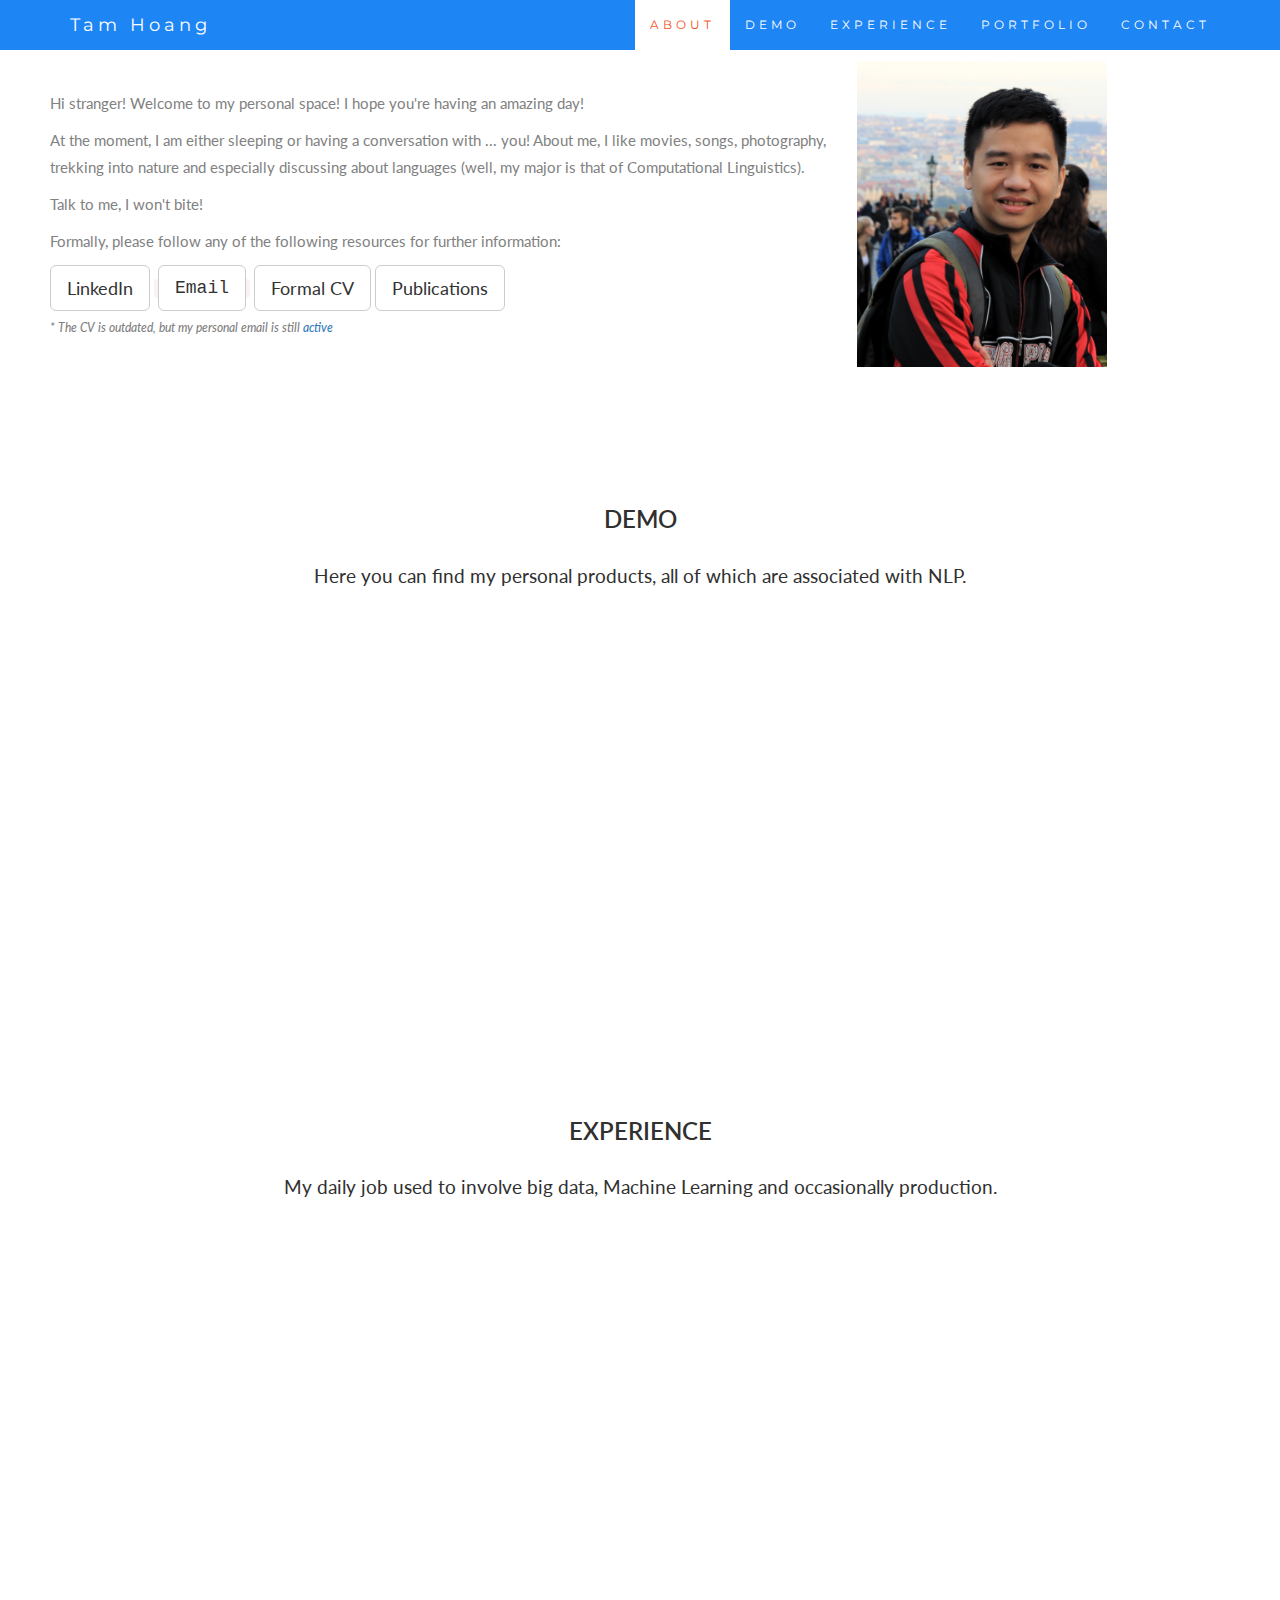
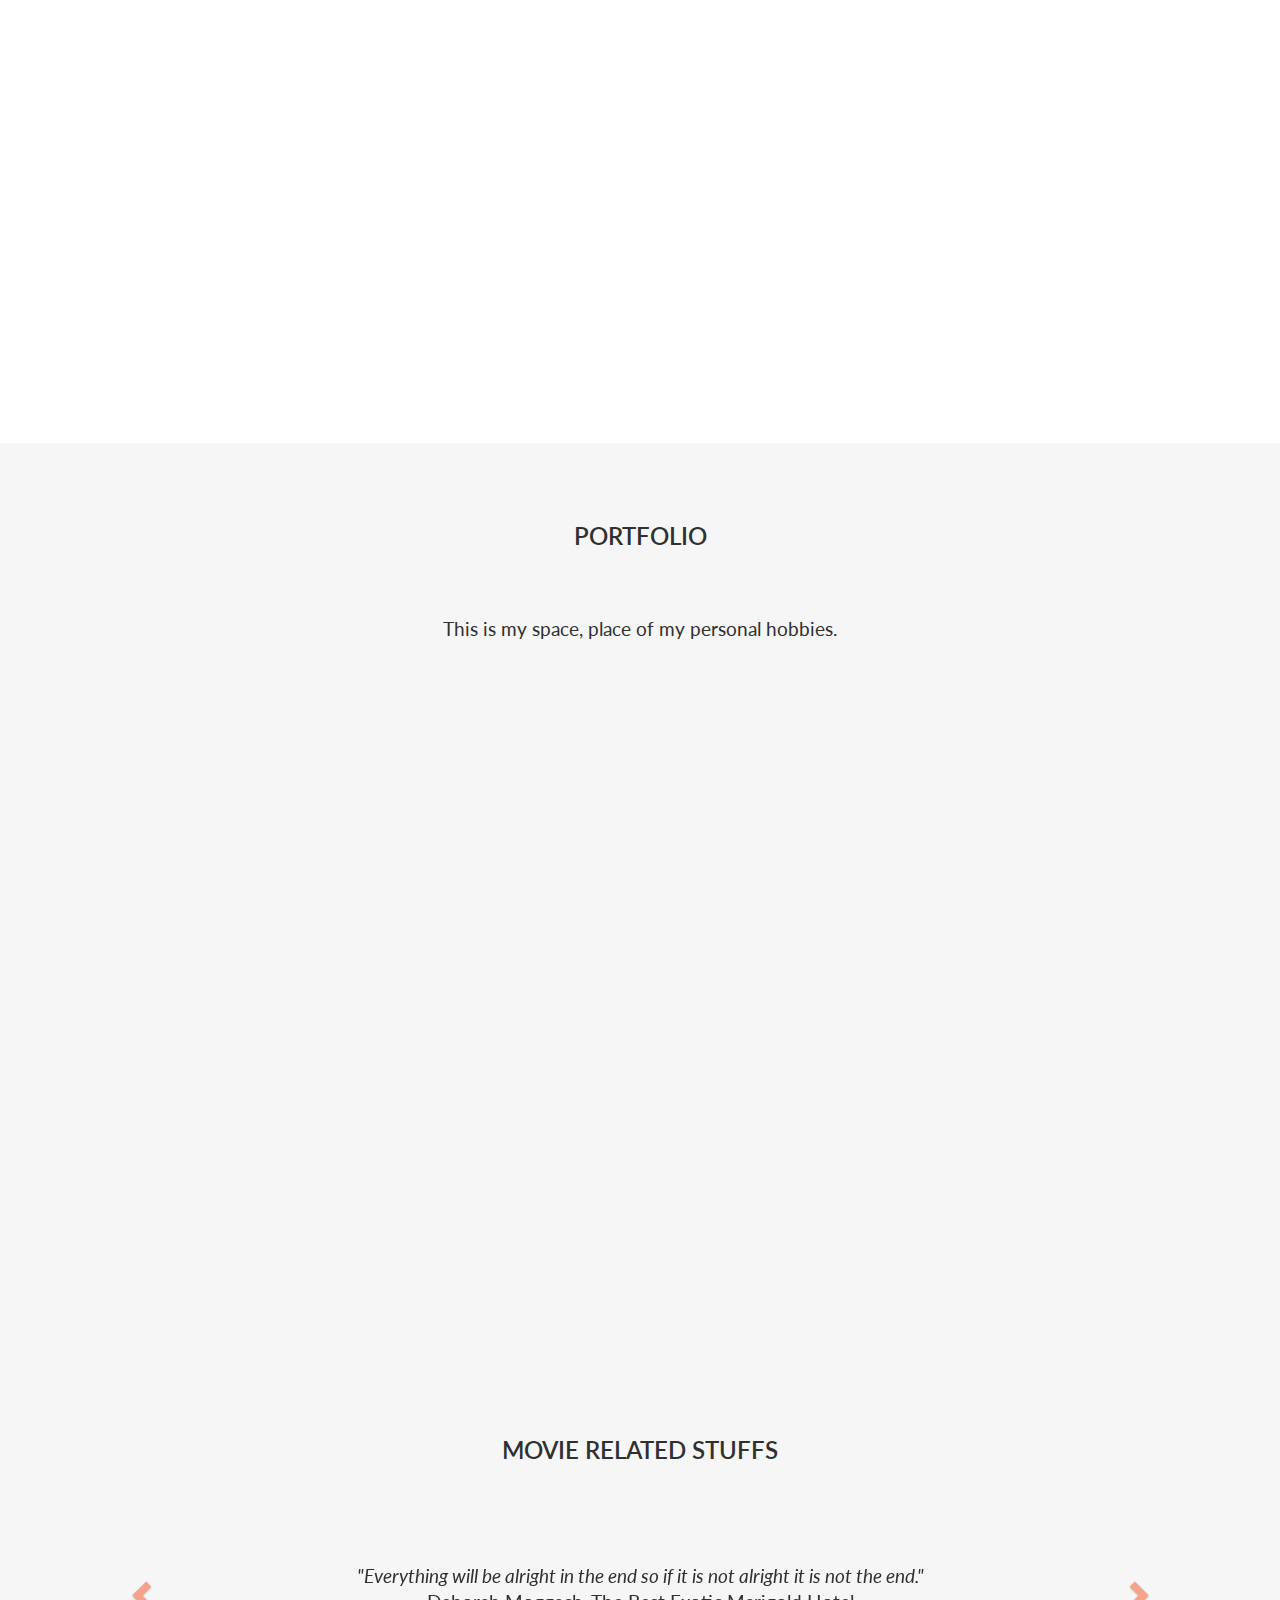
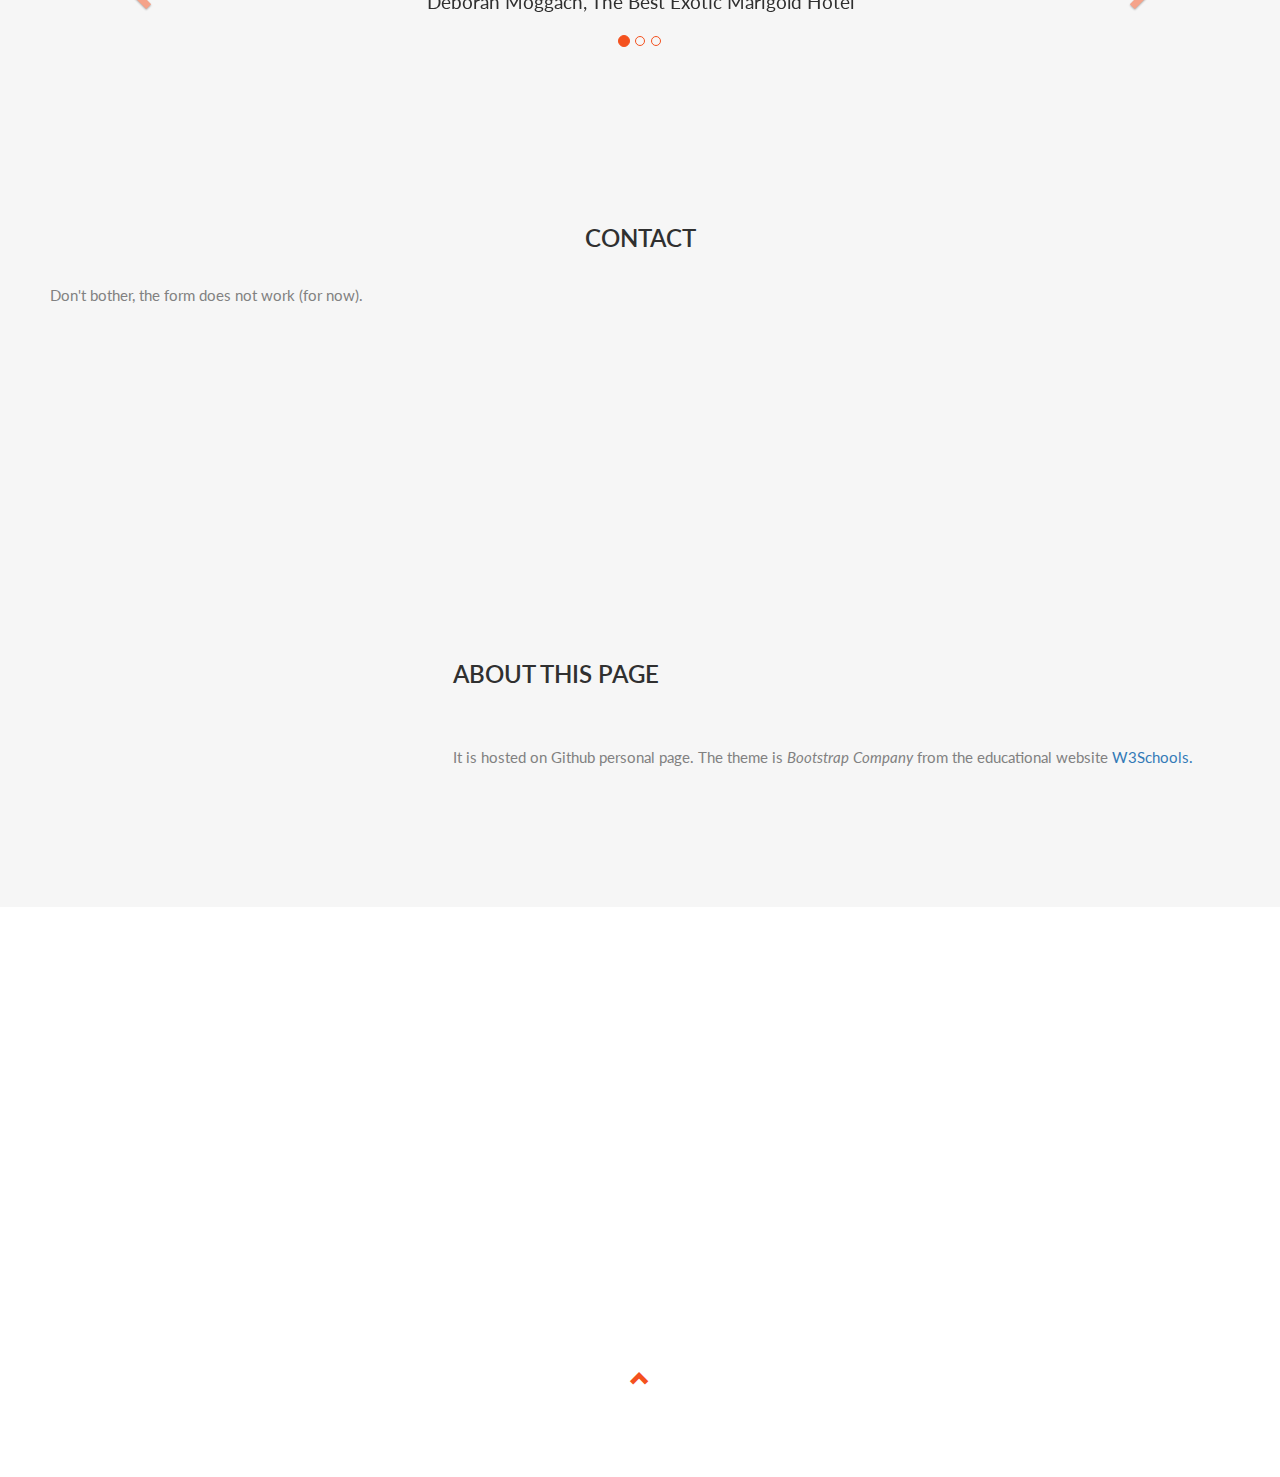
==== index.html @ 76035ab4 "modify images" ====
<!DOCTYPE html>
<html lang="en">

<head>

  <title>Personal Page of Tam Hoang</title>
  <meta charset="utf-8">
  <meta name="viewport" content="width=device-width, initial-scale=1">
  <link rel="stylesheet" href="https://maxcdn.bootstrapcdn.com/bootstrap/3.3.7/css/bootstrap.min.css">
  <link href="https://fonts.googleapis.com/css?family=Montserrat" rel="stylesheet" type="text/css">
  <link href="https://fonts.googleapis.com/css?family=Lato" rel="stylesheet" type="text/css">
  <script src="https://ajax.googleapis.com/ajax/libs/jquery/3.2.1/jquery.min.js"></script>
  <script src="https://maxcdn.bootstrapcdn.com/bootstrap/3.3.7/js/bootstrap.min.js"></script>
  <style>
    body {
      font: 400 15px Lato, sans-serif;
      line-height: 1.8;
      color: #818181;
    }

    h2 {
      font-size: 24px;
      text-transform: uppercase;
      color: #303030;
      font-weight: 600;
      margin-bottom: 30px;
    }

    h4 {
      font-size: 19px;
      line-height: 1.375em;
      color: #303030;
      font-weight: 400;
      margin-bottom: 30px;
    }

    .jumbotron {
      background-color: #1e85f4;
      color: #fff;
      padding: 100px 25px;
      font-family: Montserrat, sans-serif;
    }

    .container-fluid {
      padding: 60px 50px;
    }

    .container-fluid-hidden {
      display: none;
    }

    .bg-grey {
      background-color: #f6f6f6;
    }

    .logo-small {
      color: #f4511e;
      font-size: 50px;
    }

    .logo {
      color: #f4511e;
      font-size: 200px;
    }

    .thumbnail {
      padding: 0 0 15px 0;
      border: none;
      border-radius: 0;
    }

    .thumbnail img {
      width: 100%;
      height: 100%;
      margin-bottom: 10px;
    }

    .carousel-control.right,
    .carousel-control.left {
      background-image: none;
      color: #f4511e;
    }

    .carousel-indicators li {
      border-color: #f4511e;
    }

    .carousel-indicators li.active {
      background-color: #f4511e;
    }

    .item h4 {
      font-size: 19px;
      line-height: 1.375em;
      font-weight: 400;
      font-style: italic;
      margin: 70px 0;
    }

    .item span {
      font-style: normal;
    }

    .panel {
      border: 1px solid #f4511e;
      border-radius: 0 !important;
      transition: box-shadow 0.5s;
    }

    .panel:hover {
      box-shadow: 5px 0px 40px rgba(0, 0, 0, .2);
    }

    .panel-footer .btn:hover {
      border: 1px solid #f4511e;
      background-color: #fff !important;
      color: #f4511e;
    }

    .panel-heading {
      color: #fff !important;
      background-color: #f4511e !important;
      padding: 25px;
      border-bottom: 1px solid transparent;
      border-top-left-radius: 0px;
      border-top-right-radius: 0px;
      border-bottom-left-radius: 0px;
      border-bottom-right-radius: 0px;
    }

    .panel-footer {
      background-color: white !important;
    }

    .panel-footer h3 {
      font-size: 32px;
    }

    .panel-footer h4 {
      color: #aaa;
      font-size: 14px;
    }

    .panel-footer .btn {
      margin: 15px 0;
      background-color: #f4511e;
      color: #fff;
    }

    .navbar {
      margin-bottom: 0;
      background-color: #1e85f4;
      z-index: 9999;
      border: 0;
      font-size: 12px !important;
      line-height: 1.42857143 !important;
      letter-spacing: 4px;
      border-radius: 0;
      font-family: Montserrat, sans-serif;
    }

    .navbar li a,
    .navbar .navbar-brand {
      color: #fff !important;
    }

    .navbar-nav li a:hover,
    .navbar-nav li.active a {
      color: #f4511e !important;
      background-color: #fff !important;
    }

    .navbar-default .navbar-toggle {
      border-color: transparent;
      color: #fff !important;
    }

    footer .glyphicon {
      font-size: 20px;
      margin-bottom: 20px;
      color: #f4511e;
    }

    .slideanim {
      visibility: hidden;
    }

    .slide {
      animation-name: slide;
      -webkit-animation-name: slide;
      animation-duration: 1s;
      -webkit-animation-duration: 1s;
      visibility: visible;
    }

    @keyframes slide {
      0% {
        opacity: 0;
        transform: translateY(70%);
      }

      100% {
        opacity: 1;
        transform: translateY(0%);
      }
    }

    @-webkit-keyframes slide {
      0% {
        opacity: 0;
        -webkit-transform: translateY(70%);
      }

      100% {
        opacity: 1;
        -webkit-transform: translateY(0%);
      }
    }

    @media screen and (max-width: 768px) {
      .col-sm-4 {
        text-align: center;
        margin: 25px 0;
      }

      .btn-lg {
        width: 100%;
        margin-bottom: 35px;
      }
    }

    @media screen and (max-width: 480px) {
      .logo {
        font-size: 150px;
      }
    }
  </style>
</head>

<body id="myPage" data-spy="scroll" data-target=".navbar" data-offset="60">

  <nav class="navbar navbar-default navbar-fixed-top">
    <div class="container">
      <div class="navbar-header">
        <button type="button" class="navbar-toggle" data-toggle="collapse" data-target="#myNavbar">
          <span class="icon-bar"></span>
          <span class="icon-bar"></span>
          <span class="icon-bar"></span>
        </button>
        <a class="navbar-brand" href="#myPage">Tam Hoang</a>
      </div>
      <div class="collapse navbar-collapse" id="myNavbar">
        <ul class="nav navbar-nav navbar-right">
          <li><a href="#about">ABOUT</a></li>
          <li><a href="#services">DEMO</a></li>
          <li><a href="#experience">EXPERIENCE</a></li>
          <li><a href="#portfolio">PORTFOLIO</a></li>
          <!--li><a href="#pricing">PRICING</a></li-->
          <li><a href="#contact">CONTACT</a></li>
        </ul>
      </div>
    </div>
  </nav>

  <!-- Container (About Section) -->
  <div id="about" class="container-fluid">
    <div class="row">
      <div class="col-sm-8">
        <h2></h2>

        <p>Hi stranger! Welcome to my personal space!
          I hope you're having an amazing day!</p>

        <p>
          At the moment, I am either sleeping or having a conversation with ... you!
          About me, I like movies, songs, photography, trekking into nature and
          especially discussing about languages
          (well, my major is that of Computational Linguistics).
        </p>
        <p>
          Talk to me, I won't bite!
        </p>

        <p>Formally, please follow any of the following resources for further information:</p>
        <a class="btn btn-default btn-lg" href="https://www.linkedin.com/in/duc-tam-hoang-51431761/">LinkedIn</a>
        <CODE><A  class="btn btn-default btn-lg"  HREF="mailto:tamhd.nus@gmail.com">Email</A></CODE>
        <a class="btn btn-default btn-lg" href="tamhd_2.png">Formal CV</a>
        <A class="btn btn-default btn-lg" HREF="publications.html">Publications</A>
        <br>
        <h6><i>* The CV is outdated, but my personal email is still <a href="mailto:tamhd.nus@gmail.com">active</a></i>
        </h6>
      </div>
      <div class="col-sm-4">
        <span class="glyphicon logo"><img src="tamhd_2.png" alt="Avatar" style="width:250px"></span>
      </div>
    </div>
  </div>

  <!-- Container (Services Section) -->
  <div id="services" class="container-fluid text-center">
    <h2>DEMO</h2>
    <h4>Here you can find my personal products, all of which are associated with NLP.</h4>
    <div align="center">

    </div>
    <br>
    <div class="row slideanim">
      <div class="col-sm-4">
        <a href="#services">
          <span class="glyphicon glyphicon-refresh logo-small"></span>
          <h4>vi-accenter</h4>
        </a>
        <strong>Vietnamese Accent Restoration</strong>
        <div align="justify">
          I wrote this program a while ago. It was based on Hidden Markov Model (HMM).
          <p><del>My current server is shamefully weak, so the program is a bit slow :(</del>
          The live demo is no longer available due to me being lazy and not maintaining the server. </p>
        </div>
      </div>
      <div class="col-sm-4">
        <a href="https://github.com/tamhd/MultiMT">
          <span class="glyphicon glyphicon-triangle-right logo-small"></span>
          <h4>machine-translation-triangulation</h4>
        </a>
        <div align="justify">
          <p> When I was doing research in Machine Translation,
            it was difficult to build a decent model without sufficient parallel dataset,
            so I wrote a tool to triagulate via a third language. It was compatible with
            <a href="http://www.statmt.org/moses/">Moses</a>.
          </p>
          <p>Warning: The program has not been maintained for a while.</p>
        </div>
      </div>
      <div class="col-sm-4">
        <span class="glyphicon glyphicon-user logo-small"></span>
        <h4>conversational-agent</h4>
        <div align="justify">
          <p> When chatbot was hot (not sure if it still is), I built one.
            It was an RNN model mimicking the translation process.
            In the previous iteration of this page, there was a chatbot at the bottom right.
            However, due to me being lazy and not maintaining the server, it's no longer available.
</p>
        </div>
      </div>
    </div>
    <br>
  </div>

  <!-- Container (Services Section) -->
  <div id="experience" class="container-fluid text-center">
    <h2>EXPERIENCE</h2>
    <h4>My daily job used to involve big data, Machine Learning and occasionally production.
      </h4>

    <div class="row slideanim">
      <div class="col-sm-4">
        <a href="http://104.198.245.238:9494">
          <span class="glyphicon logo-small">MT</span>
          <h4>Machine Translation</h4>
        </a>

        <div align="justify">
          The task when non-MT people constantly
          tell me: "Why bother doing it, useless,
          you would never beat Google Translate".
          <br><br>
          I was heavily involved in Statistical MT for around 2 years,
          primarily phrase-based approaches. Now the field is all about Neural MT (exited!).
          <br><br>
        </div>
      </div>
      <div class="col-sm-4">
        <a href="https://github.com/tamhd/MultiMT">
          <span class="glyphicon logo-small">GEC</span>
          <h4>Grammatical Error Correction</h4>
        </a>
        <div align="justify">
          <p> Research
            into the possibility of automatically correct written
            English. Mainly, it was formulated as 'translating
            erroneous input into proper English' (thanks to MT).

            <br><br>
            Competing with state-of-the-art solution and tier-1 NLP
            groups worldwide was honestly thrilling.
            <br><br>
          </p>
        </div>
      </div>
      <div class="col-sm-4">
        <span class="glyphicon glyphicon-lock logo-small"></span>
        <h4>Fraud Detection</h4>
        <div align="justify">
          Fraudulent activities are critical problems of every internet company, ranging from bank to e-commerce.
          Each has their own definition. I was lucky to be involed in not only machine
          learning modeling, system production but also operational
          activities.
          <br><br>
          Fun fact: unlike the other projects, it is not NLP!
          <br><br>
          </p>
        </div>
      </div>
      <br>
      <div class="col-sm-4">
        <span class="glyphicon glyphicon-thumbs-up logo-small"></span>
        <h4>Sentiment Analysis</h4>
        <div align="justify">
          <br>
          Sentiment Analysis, or Opinion mining, trying to guess whether
          the text has positive or negative connotation.
          My project targeted the problem of document-level sentiment analysis with IMDB movie reviews.
          <br><br>
          It is in fact a very important tasks nowadays
          regarding news, feedback, reviews, etc.
          </p>
        </div>
      </div>

      <div class="col-sm-4">
        <span class="glyphicon logo-small">IR</span>
        <h4>Information Retrieval</h4>
        <div align="justify">
          <br>
          It is about giving users the most relevant documents.
          Not only is IR an important field on its own, but it
          also helps other task.
          <br><br>
          I came across IR not one, not two, but three times. Each
          with a different solution: string edit distance,
          vector space model and Lucene/Solr library.
          </p>
        </div>
      </div>

      <div class="col-sm-4">
        <span class="glyphicon logo-small">QA</span>
        <h4>Question Answering</h4>
        <div align="justify">
          <br>
          QA tries to answer the question
          in customer's mind.
          As part of NLU, it is one of the most difficult topics in NLP.

          <br><br>
          From 2010 to 2012, we relied on rule-based (hand-crafted GATE regex macro) and knowledge-based (Ontology).

          </p>
        </div>
      </div>

    </div>
    <br>

    <br>
  </div>

  <!-- Container (Portfolio Section) -->
  <div id="portfolio" class="container-fluid text-center bg-grey">
    <h2>Portfolio</h2><br>
    <h4>This is my space, place of my personal hobbies.</h4>
    <div class="row text-center slideanim">
      <div class="col-sm-4">
        <div class="thumbnail">
          <img src="pictures/newyork.jpg" alt="New York" width="400" height="300">
          <p><strong>New York</strong></p>
          <p>Overrated, but unique culture</p>
        </div>
      </div>
      <div class="col-sm-4">
        <div class="thumbnail">
          <img src="pictures/singapore.jpg" alt="Singapore" width="400" height="300">
          <p><strong>Singapore</strong></p>
          <p>The island has more to offer than it looks</p>
        </div>
      </div>

      <div class="col-sm-4">
        <div class="thumbnail">
          <img src="pictures/bangkok.jpg" alt="BangKok" width="400" height="300">
          <p><strong>Bangkok</strong></p>
          <p>The city is bit dirty, but it offers amazing food</p>
        </div>
      </div>
      <div class="col-sm-4">
        <div class="thumbnail">
          <img src="pictures/prague.jpg" alt="Prague" width="400" height="300">
          <p><strong>Prague</strong></p>
          <p>An amazing city</p>
        </div>
      </div>
      <div class="col-sm-4">
        <div class="thumbnail">
          <a href="#">
            <img src="pictures/hochiminh.jpg" alt="HCM" width="400" height="300">
          </a>
          <p><strong>Ho Chi Minh City</strong></p>
          <p>Ho Chi Minh City to Hanoi is like Shanghai to Beijing</p>
        </div>
      </div>
      <div class="col-sm-4">
        <div class="thumbnail">
          <a href="#">
            <img src="pictures/london.jpg" alt="HCM" width="400" height="300">
          </a>
          <p><strong>London</strong></p>
          <p>It is truly a historical and multicutural city</p>
        </div>
      </div>
    </div><br>

    <h2>Movie related stuffs</h2>
    <div id="myCarousel" class="carousel slide text-center" data-ride="carousel">
      <!-- Indicators -->
      <ol class="carousel-indicators">
        <li data-target="#myCarousel" data-slide-to="0" class="active"></li>
        <li data-target="#myCarousel" data-slide-to="1"></li>
        <li data-target="#myCarousel" data-slide-to="2"></li>
      </ol>

      <!-- Wrapper for slides -->
      <div class="carousel-inner" role="listbox">
        <div class="item active">
          <h4>"Everything will be alright in the end so if it is not alright it is not the end."<br><span>Deborah
              Moggach, The Best Exotic Marigold Hotel</span></h4>
        </div>
        <div class="item">
          <h4>"A beautiful movie, but predictable, full of romantic cliche ... oh, hey, Rickon Stark"<br>
            <span>Love, Rosie</span></h4>
        </div>
        <div class="item">
          <h4>"Thrilling, a literal adaptation of 'Go f**k yourself'"<br><span>Predestination</span></h4>
        </div>
      </div>

      <!-- Left and right controls -->
      <a class="left carousel-control" href="#myCarousel" role="button" data-slide="prev">
        <span class="glyphicon glyphicon-chevron-left" aria-hidden="true"></span>
        <span class="sr-only">Previous</span>
      </a>
      <a class="right carousel-control" href="#myCarousel" role="button" data-slide="next">
        <span class="glyphicon glyphicon-chevron-right" aria-hidden="true"></span>
        <span class="sr-only">Next</span>
      </a>
    </div>
  </div>

  <!-- Container (Pricing Section) -->
  <div id="pricing" class="container-fluid-hidden">
    <div class="text-center">
      <h2>Pricing</h2>
      <h4>Choose a payment plan that works for you. Just click, nothing will happen to you!</h4>
    </div>
    <div class="row slideanim">
      <div class="col-sm-4 col-xs-12">
        <div class="panel panel-default text-center">
          <div class="panel-heading">
            <h1>Basic</h1>
          </div>
          <div class="panel-body">
            <p><strong>20</strong> Lorem</p>
            <p><strong>15</strong> Ipsum</p>
            <p><strong>5</strong> Dolor</p>
            <p><strong>2</strong> Sit</p>
            <p><strong>Endless</strong> Amet</p>
          </div>
          <div class="panel-footer">
            <h3>$19</h3>
            <h4>per month</h4>
            <button class="btn btn-lg">Sign Up</button>
          </div>
        </div>
      </div>
      <div class="col-sm-4 col-xs-12">
        <div class="panel panel-default text-center">
          <div class="panel-heading">
            <h1>Pro</h1>
          </div>
          <div class="panel-body">
            <p><strong>50</strong> Lorem</p>
            <p><strong>25</strong> Ipsum</p>
            <p><strong>10</strong> Dolor</p>
            <p><strong>5</strong> Sit</p>
            <p><strong>Endless</strong> Amet</p>
          </div>
          <div class="panel-footer">
            <h3>$29</h3>
            <h4>per month</h4>
            <button class="btn btn-lg">Sign Up</button>
          </div>
        </div>
      </div>
      <div class="col-sm-4 col-xs-12">
        <div class="panel panel-default text-center">
          <div class="panel-heading">
            <h1>Premium</h1>
          </div>
          <div class="panel-body">
            <p><strong>100</strong> Lorem</p>
            <p><strong>50</strong> Ipsum</p>
            <p><strong>25</strong> Dolor</p>
            <p><strong>10</strong> Sit</p>
            <p><strong>Endless</strong> Amet</p>
          </div>
          <div class="panel-footer">
            <h3>$49</h3>
            <h4>per month</h4>
            <button class="btn btn-lg">Sign Up</button>
          </div>
        </div>
      </div>
    </div>
  </div>

  <!-- Container (Contact Section) -->
  <div id="contact" class="container-fluid bg-grey">
    <h2 class="text-center">CONTACT</h2>
    <div class="row">
      <div class="col-sm-5">
        <p>Don't bother, the form does not work (for now).</p>
      </div>
      <div class="col-sm-7 slideanim">
        <div class="row">
          <div class="col-sm-6 form-group">
            <input class="form-control" id="name" name="name" placeholder="Name" type="text" required>
          </div>
          <div class="col-sm-6 form-group">
            <input class="form-control" id="email" name="email" placeholder="Email" type="email" required>
          </div>
        </div>
        <textarea class="form-control" id="comments" name="comments" placeholder="Comment" rows="5"></textarea><br>
        <div class="row">
          <div class="col-sm-12 form-group">
            <button class="btn btn-default pull-right" type="submit">Send</button>
          </div>
        </div>
      </div>
    </div>
  </div>
  <div class="container-fluid bg-grey">
    <div class="row">
      <div class="col-sm-4">
        <span class="glyphicon glyphicon-globe logo slideanim"></span>
      </div>
      <div class="col-sm-8">
        <h2>About this page</h2><br>

        <p>It is hosted on Github personal page. The theme is <i>Bootstrap Company </i>  from the educational website <a href="www.w3schools.com"> W3Schools. </a>
        </p>
      </div>
    </div>
  </div>

  <!-- Add Google Maps -->
  <div id="googleMap" style="height:400px;width:100%;"></div>
  <footer class="container-fluid text-center">
    <a href="#myPage" title="To Top">
      <span class="glyphicon glyphicon-chevron-up"></span>
    </a>
    <p></p>
  </footer>

  <script>
    $(document).ready(function () {
      // Add smooth scrolling to all links in navbar + footer link
      $(".navbar a, footer a[href='#myPage']").on('click', function (event) {
        // Make sure this.hash has a value before overriding default behavior
        if (this.hash !== "") {
          // Prevent default anchor click behavior
          event.preventDefault();

          // Store hash
          var hash = this.hash;

          // Using jQuery's animate() method to add smooth page scroll
          // The optional number (900) specifies the number of milliseconds it takes to scroll to the specified area
          $('html, body').animate({
            scrollTop: $(hash).offset().top
          }, 900, function () {

            // Add hash (#) to URL when done scrolling (default click behavior)
            window.location.hash = hash;
          });
        } // End if
      });

      $(window).scroll(function () {
        $(".slideanim").each(function () {
          var pos = $(this).offset().top;

          var winTop = $(window).scrollTop();
          if (pos < winTop + 600) {
            $(this).addClass("slide");
          }
        });
      });
    })
  </script>

</body>

</html>
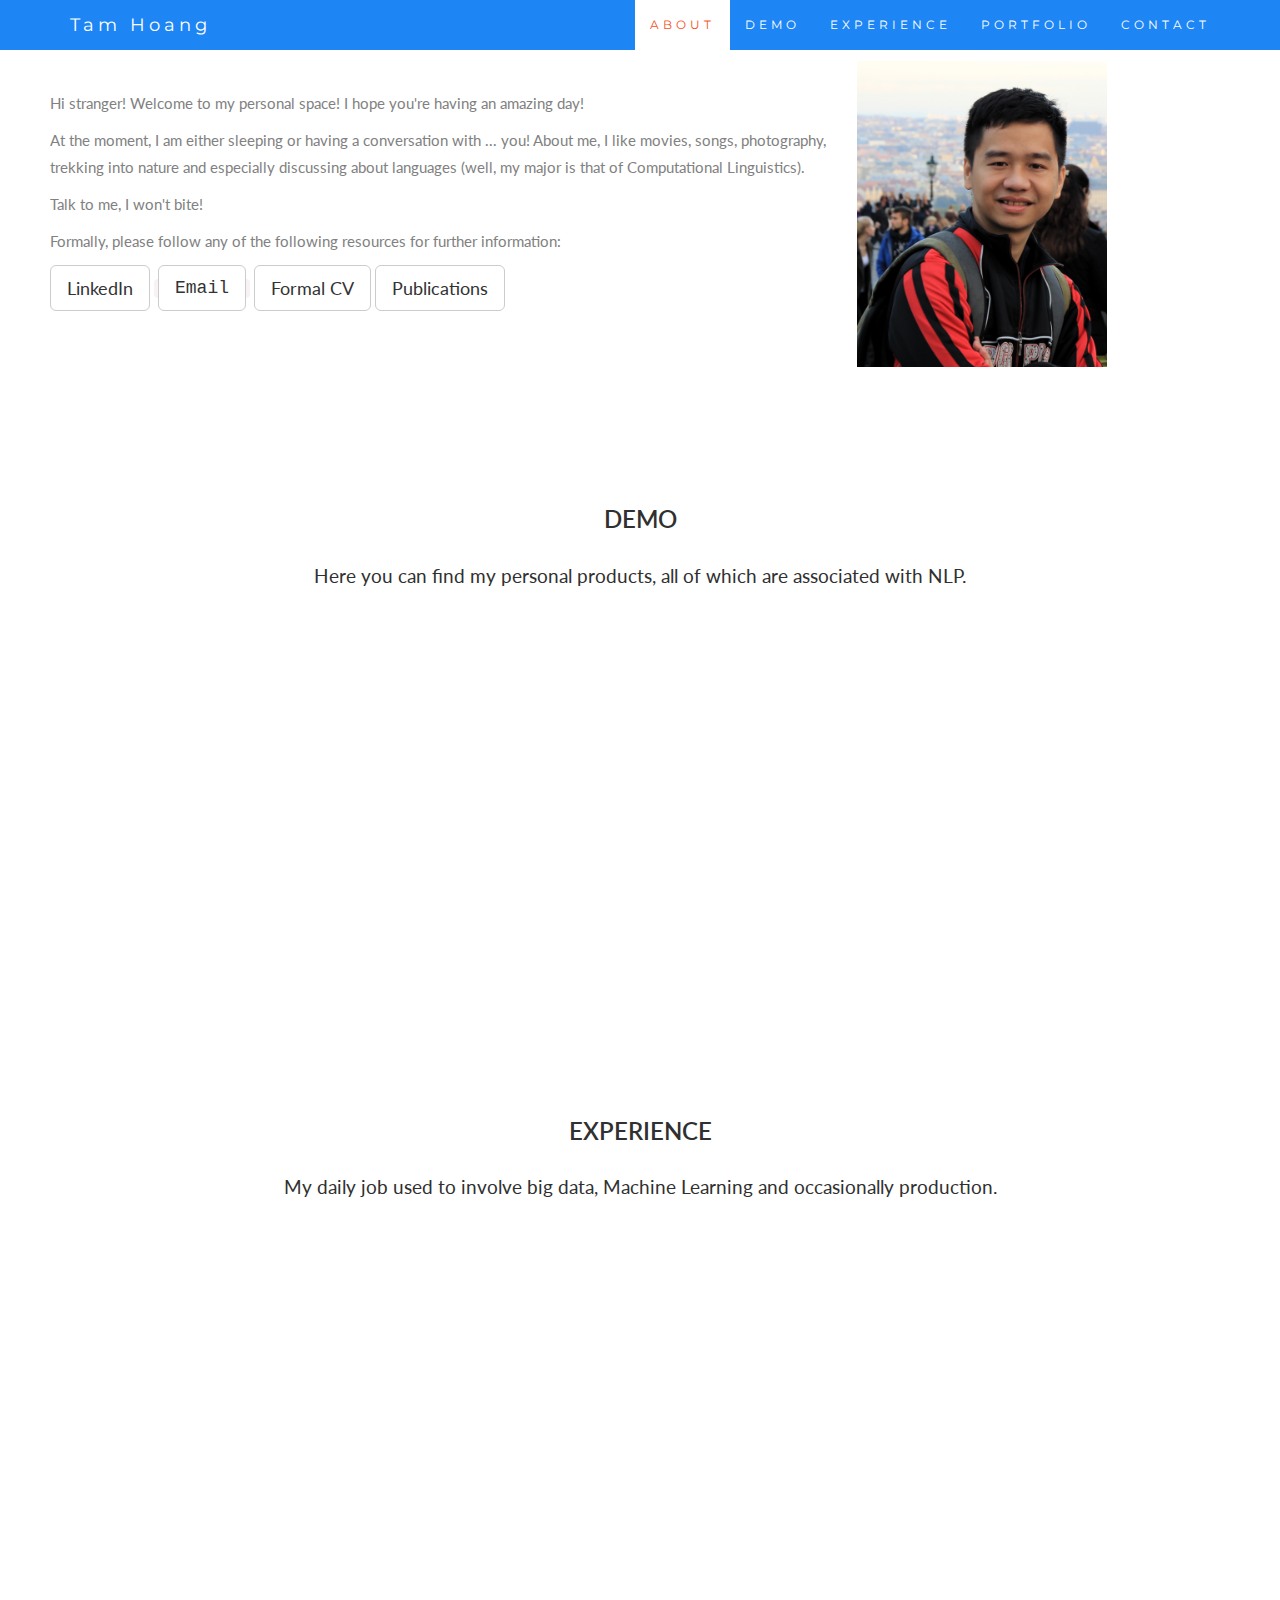
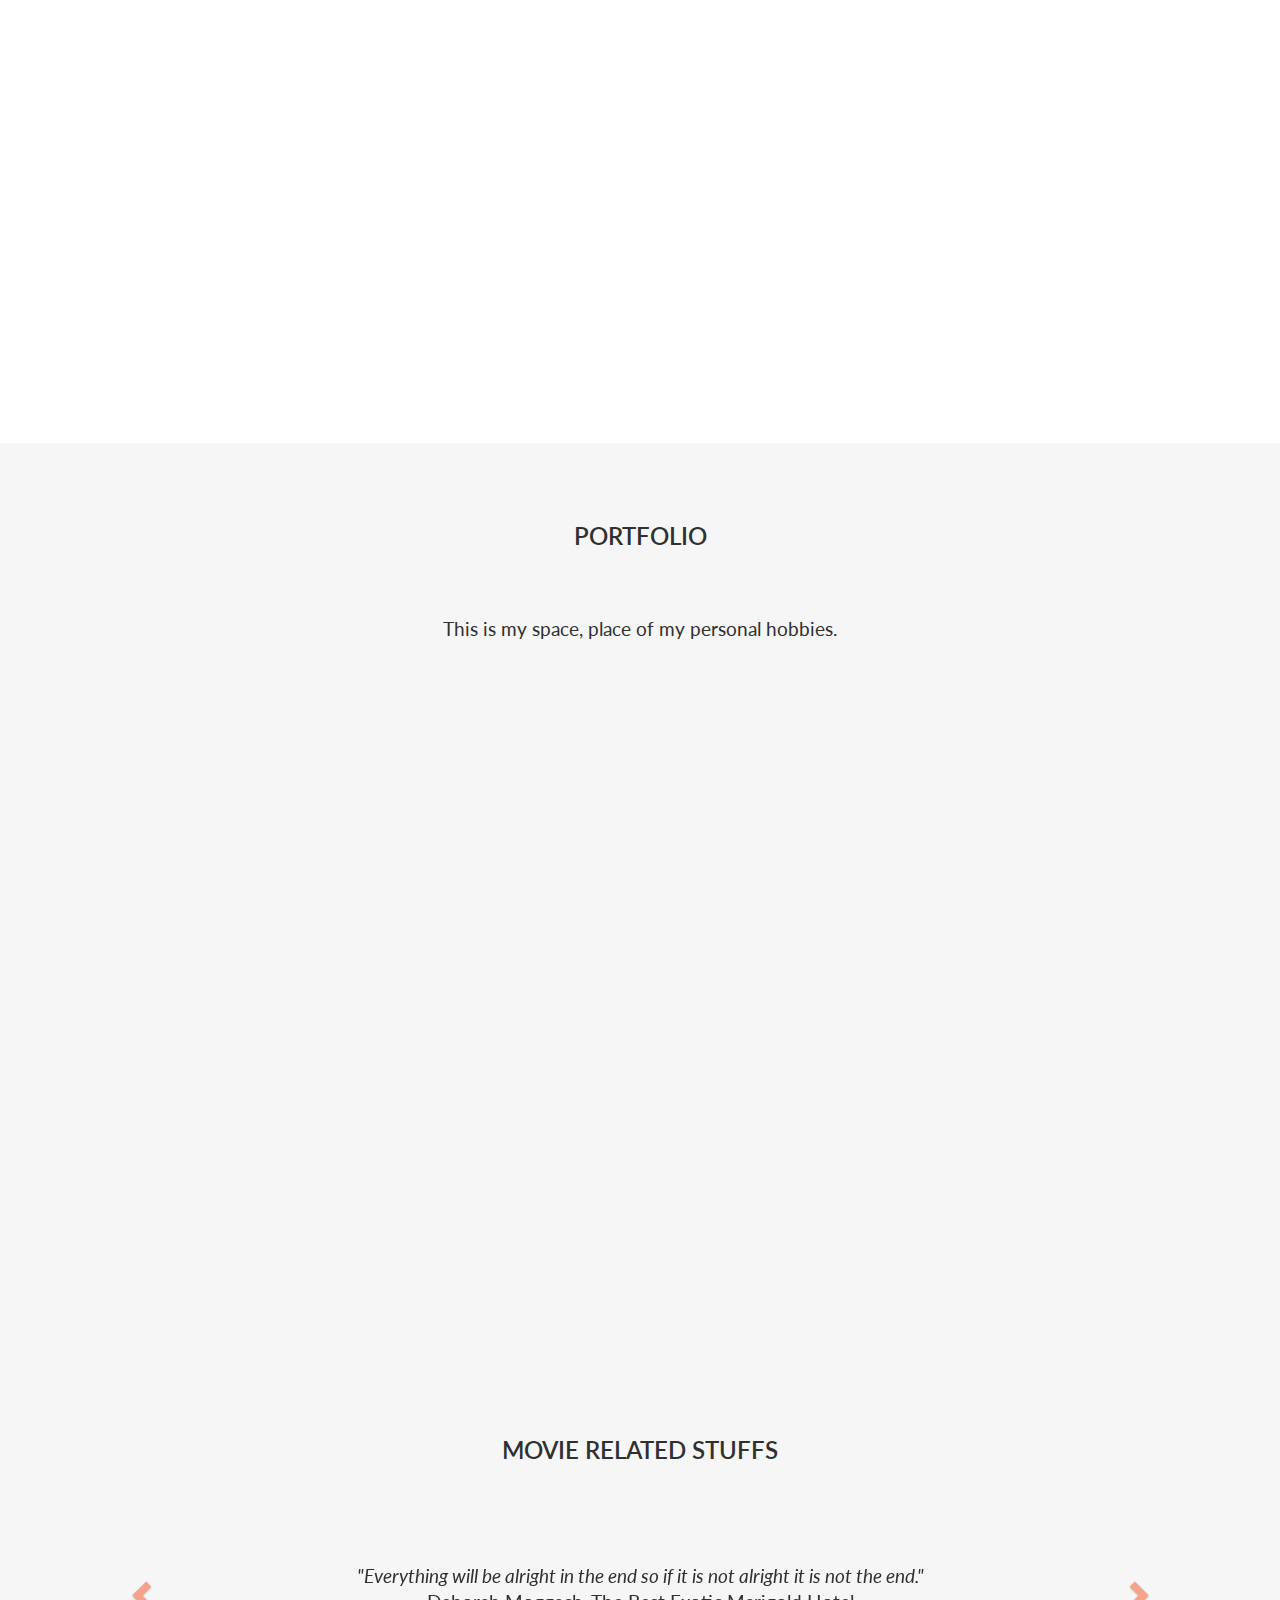
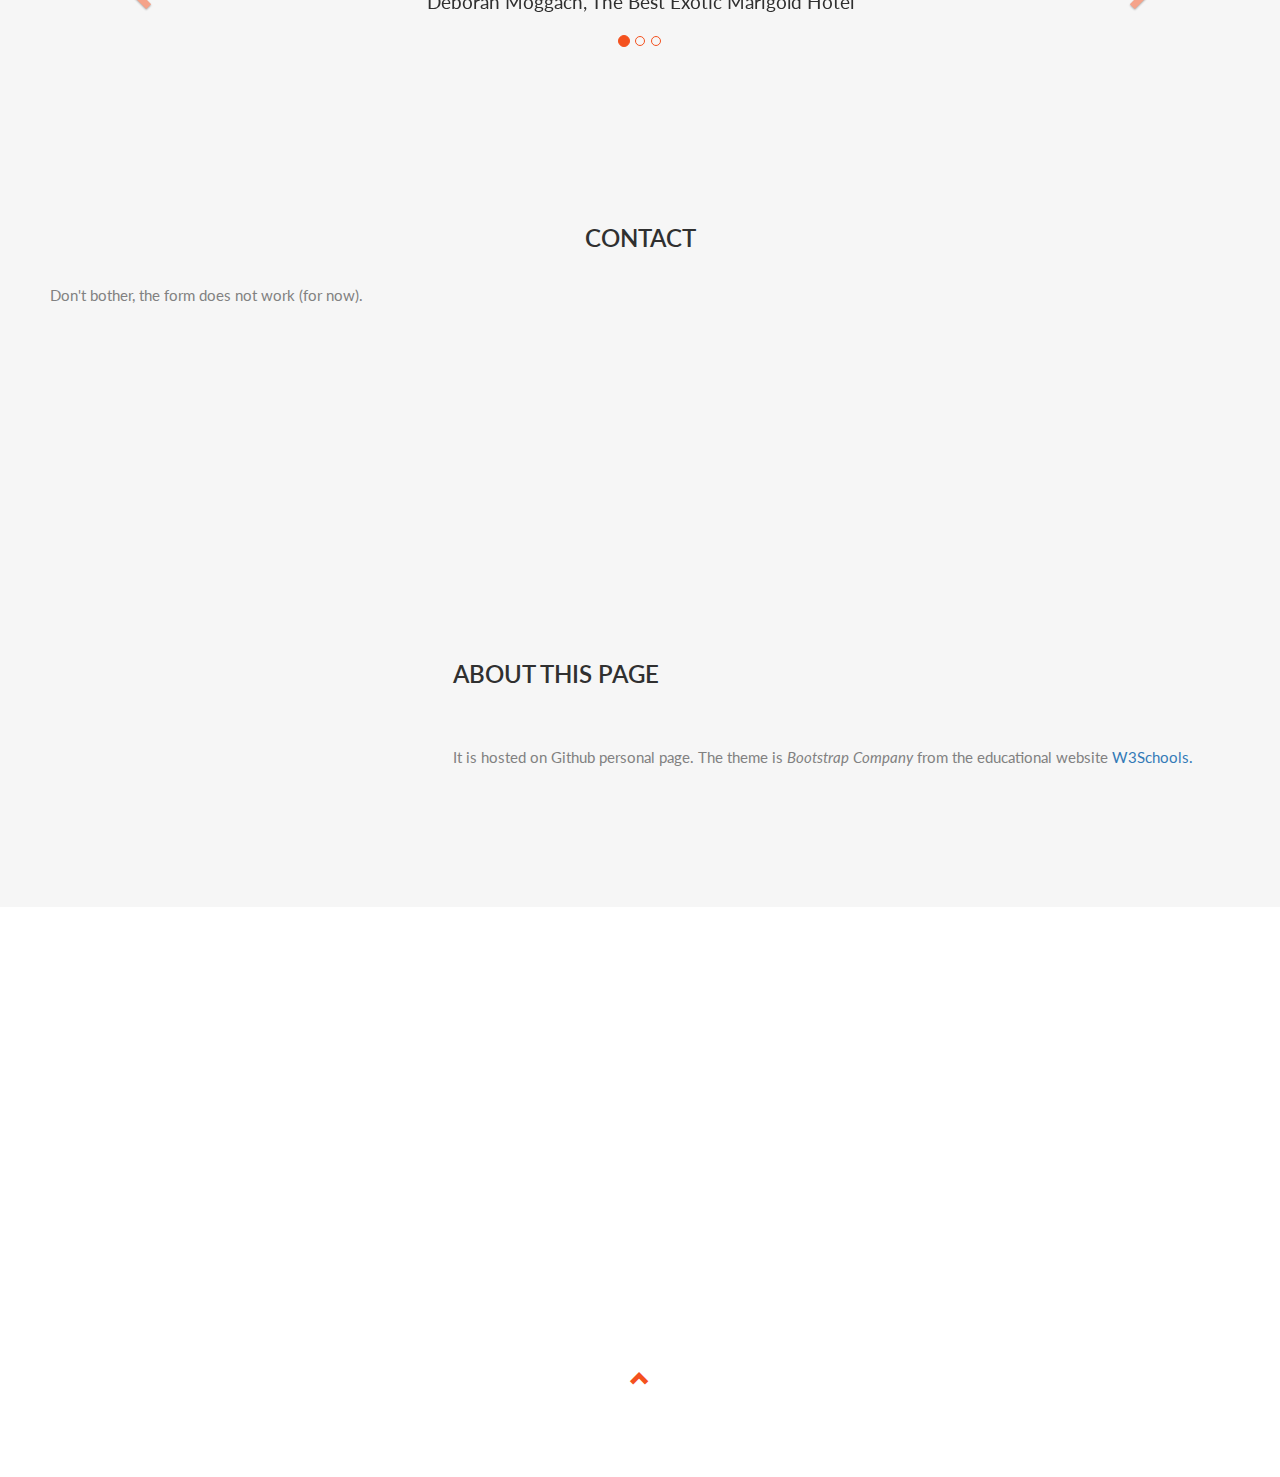
==== commit a1da6c0a: "update java script message" ====
--- a/index.html
+++ b/index.html
@@ -284,10 +284,10 @@
         <p>Formally, please follow any of the following resources for further information:</p>
         <a class="btn btn-default btn-lg" href="https://www.linkedin.com/in/duc-tam-hoang-51431761/">LinkedIn</a>
         <CODE><A  class="btn btn-default btn-lg"  HREF="mailto:tamhd.nus@gmail.com">Email</A></CODE>
-        <a class="btn btn-default btn-lg" href="tamhd_2.png">Formal CV</a>
+        <a class="btn btn-default btn-lg" href="tamhd_2.png" onclick="cvFunction()">Formal CV</a>
         <A class="btn btn-default btn-lg" HREF="publications.html">Publications</A>
         <br>
-        <h6><i>* The CV is outdated, but my personal email is still <a href="mailto:tamhd.nus@gmail.com">active</a></i>
+        <!-- <h6><i>* The CV is outdated, but my personal email is still <a href="mailto:tamhd.nus@gmail.com">active</a></i> -->
         </h6>
       </div>
       <div class="col-sm-4">
@@ -336,7 +336,7 @@
         <h4>conversational-agent</h4>
         <div align="justify">
           <p> When chatbot was hot (not sure if it still is), I built one.
-            It was an RNN model mimicking the translation process.
+            It was a system based on an RNN model mimicking the translation process.
             In the previous iteration of this page, there was a chatbot at the bottom right.
             However, due to me being lazy and not maintaining the server, it's no longer available.
 </p>
@@ -486,7 +486,7 @@
         <div class="thumbnail">
           <img src="pictures/prague.jpg" alt="Prague" width="400" height="300">
           <p><strong>Prague</strong></p>
-          <p>An amazing city</p>
+          <p>A truly breathtakingly beautiful city</p>
         </div>
       </div>
       <div class="col-sm-4">
@@ -495,7 +495,7 @@
             <img src="pictures/hochiminh.jpg" alt="HCM" width="400" height="300">
           </a>
           <p><strong>Ho Chi Minh City</strong></p>
-          <p>Ho Chi Minh City to Hanoi is like Shanghai to Beijing</p>
+          <p>It to Hanoi is like Shanghai to Beijing</p>
         </div>
       </div>
       <div class="col-sm-4">
@@ -696,7 +696,11 @@
       });
     })
   </script>
-
+  <script>
+    function cvFunction() {
+      alert("The CV is outdated, checkout my email instead!");
+    }
+  </script>
 </body>
 
 </html>
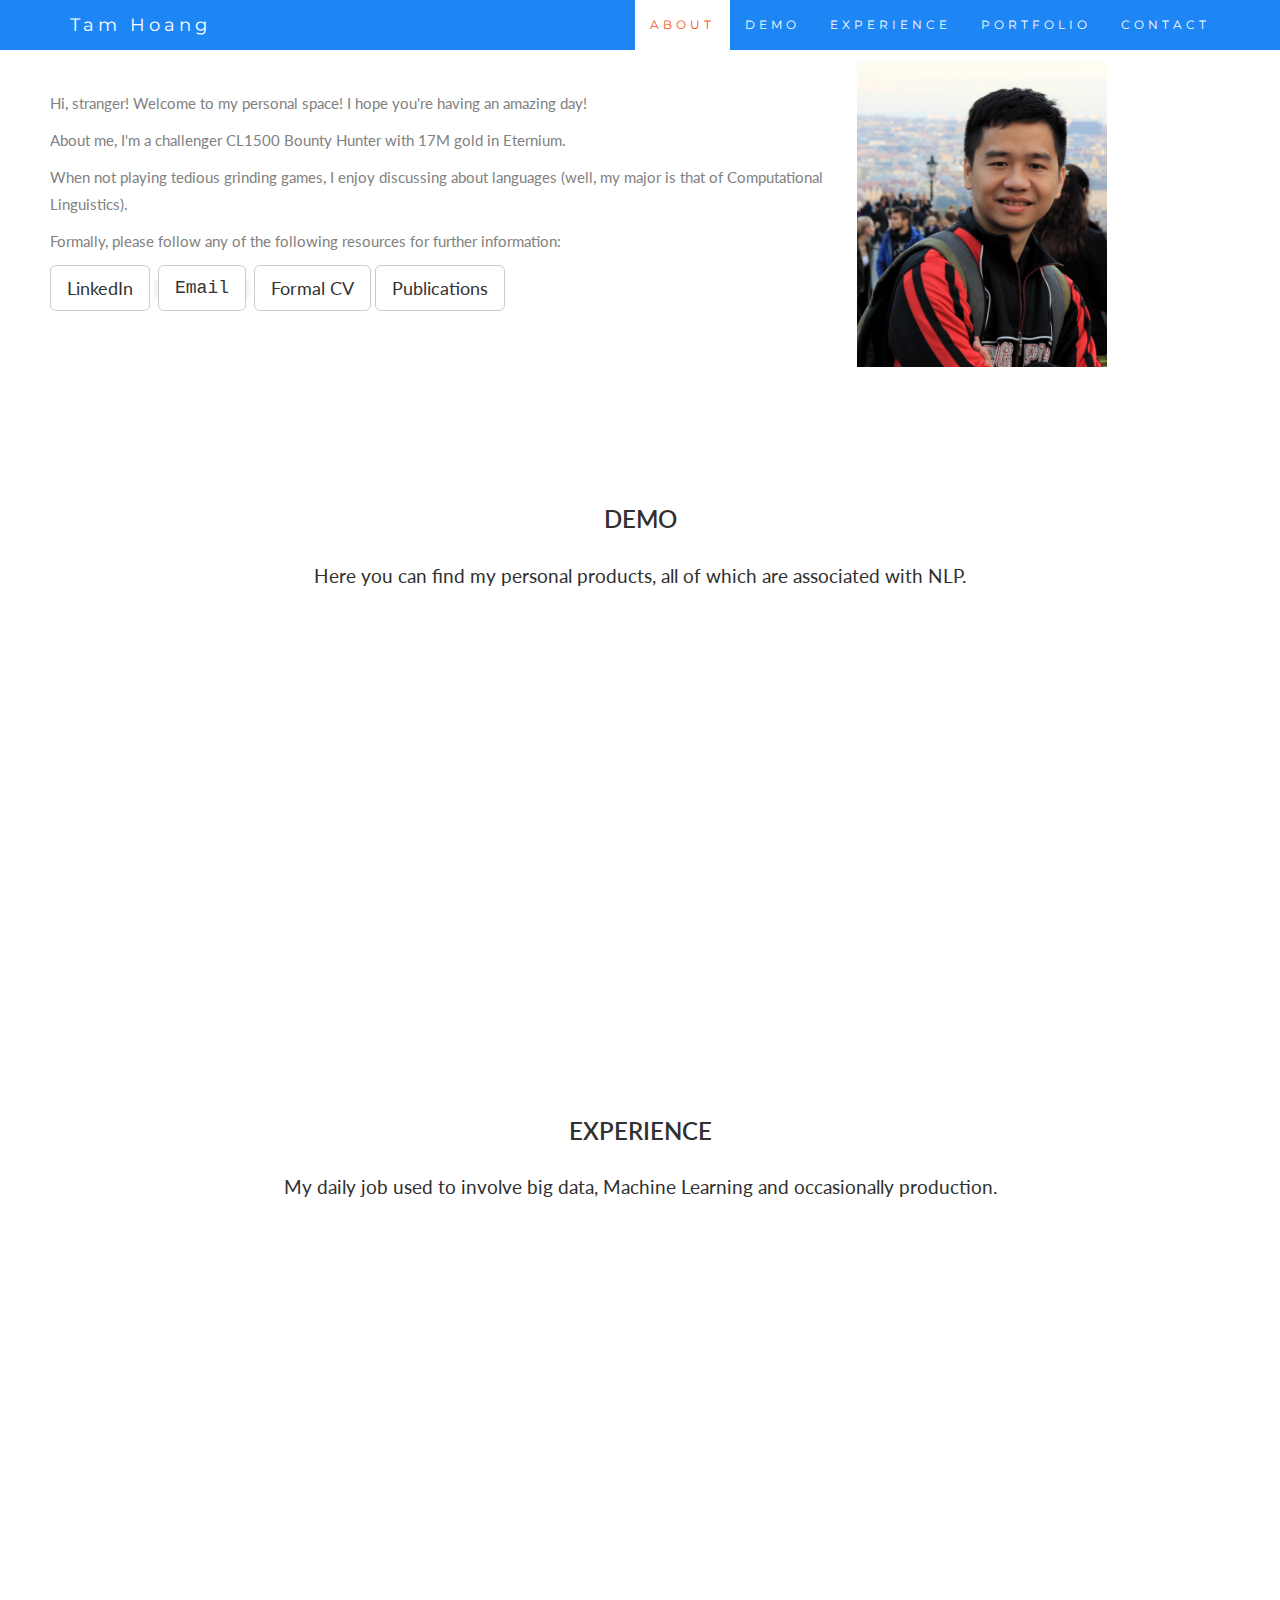
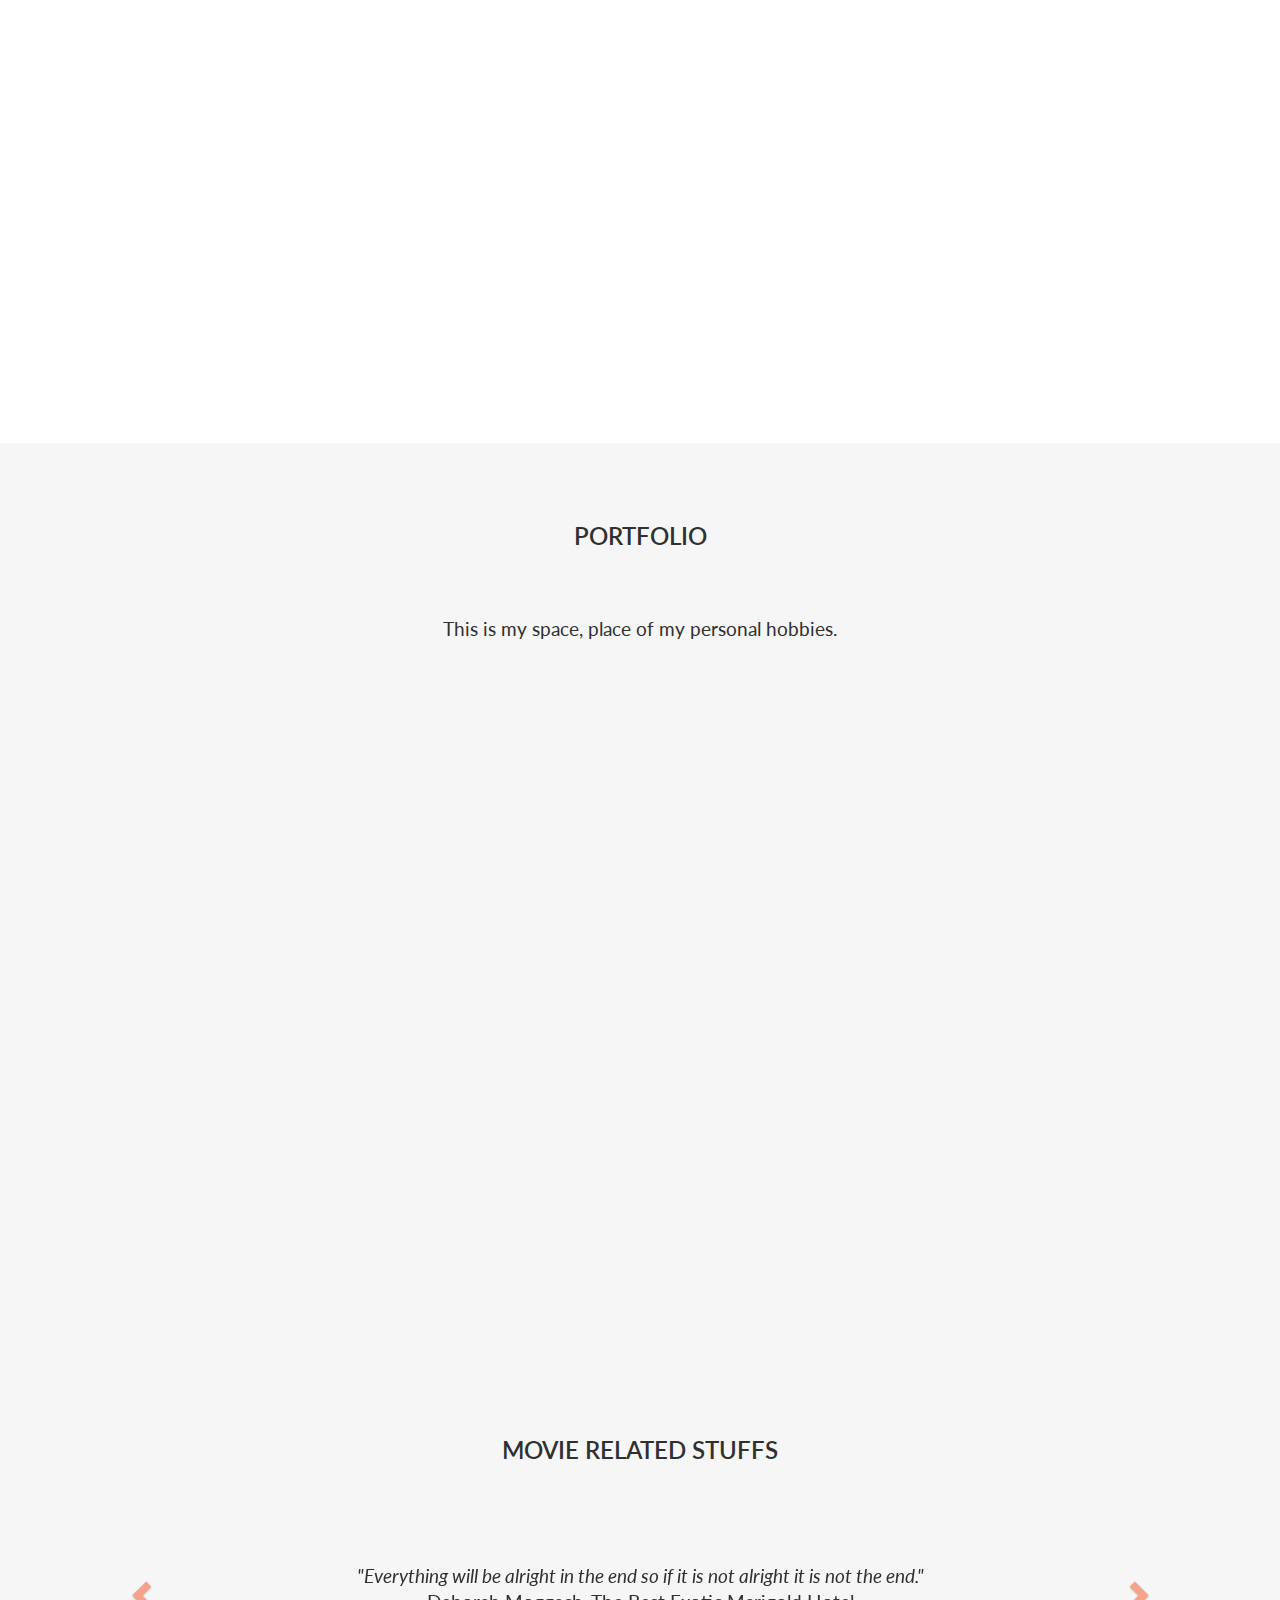
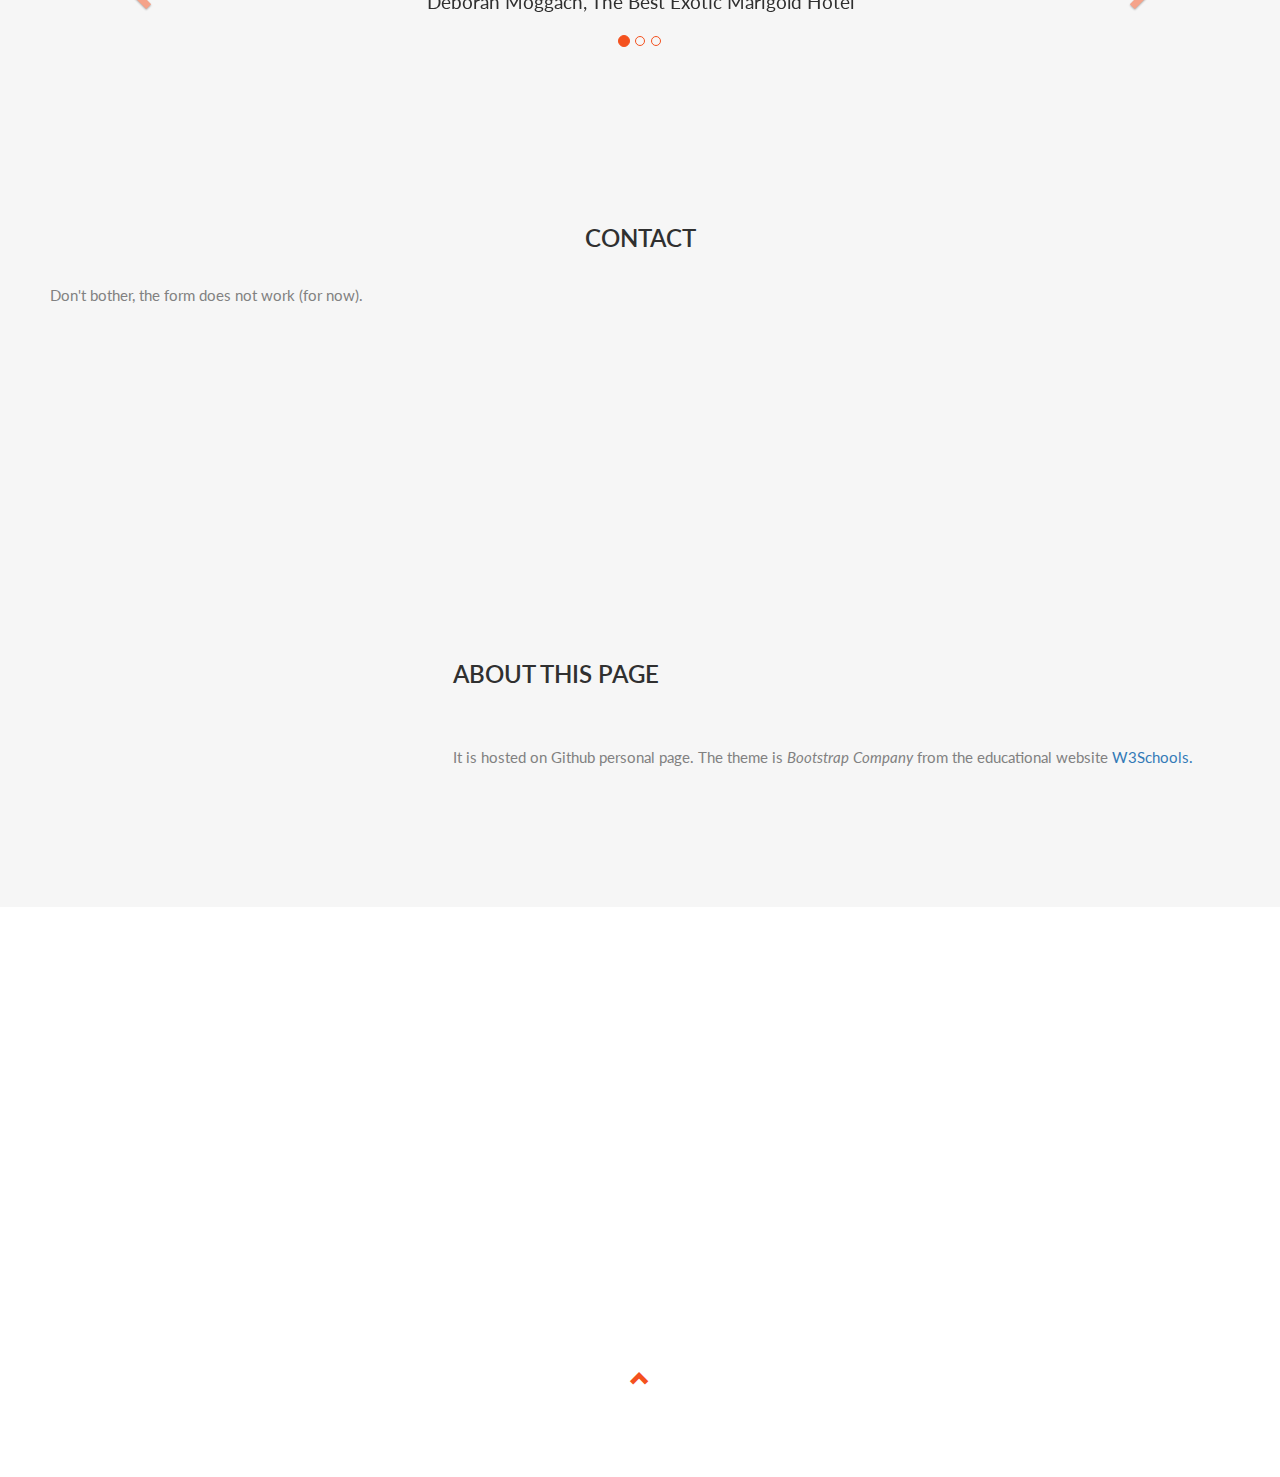
==== commit 54e39929: "fix about section" ====
--- a/index.html
+++ b/index.html
@@ -268,21 +268,18 @@
       <div class="col-sm-8">
         <h2></h2>
 
-        <p>Hi stranger! Welcome to my personal space!
+        <p>Hi, stranger! Welcome to my personal space!
           I hope you're having an amazing day!</p>
 
         <p>
-          At the moment, I am either sleeping or having a conversation with ... you!
-          About me, I like movies, songs, photography, trekking into nature and
-          especially discussing about languages
-          (well, my major is that of Computational Linguistics).
+          About me, I'm a challenger CL1500 Bounty Hunter with 17M gold in Eternium. 
         </p>
         <p>
-          Talk to me, I won't bite!
+         When not playing tedious grinding games, I enjoy discussing about languages (well, my major is that of Computational Linguistics). 
         </p>
 
         <p>Formally, please follow any of the following resources for further information:</p>
-        <a class="btn btn-default btn-lg" href="https://www.linkedin.com/in/duc-tam-hoang-51431761/">LinkedIn</a>
+        <a class="btn btn-default btn-lg" href="https://www.linkedin.com/in/tamhd/">LinkedIn</a>
         <CODE><A  class="btn btn-default btn-lg"  HREF="mailto:tamhd.nus@gmail.com">Email</A></CODE>
         <a class="btn btn-default btn-lg" href="tamhd_2.png" onclick="cvFunction()">Formal CV</a>
         <A class="btn btn-default btn-lg" HREF="publications.html">Publications</A>
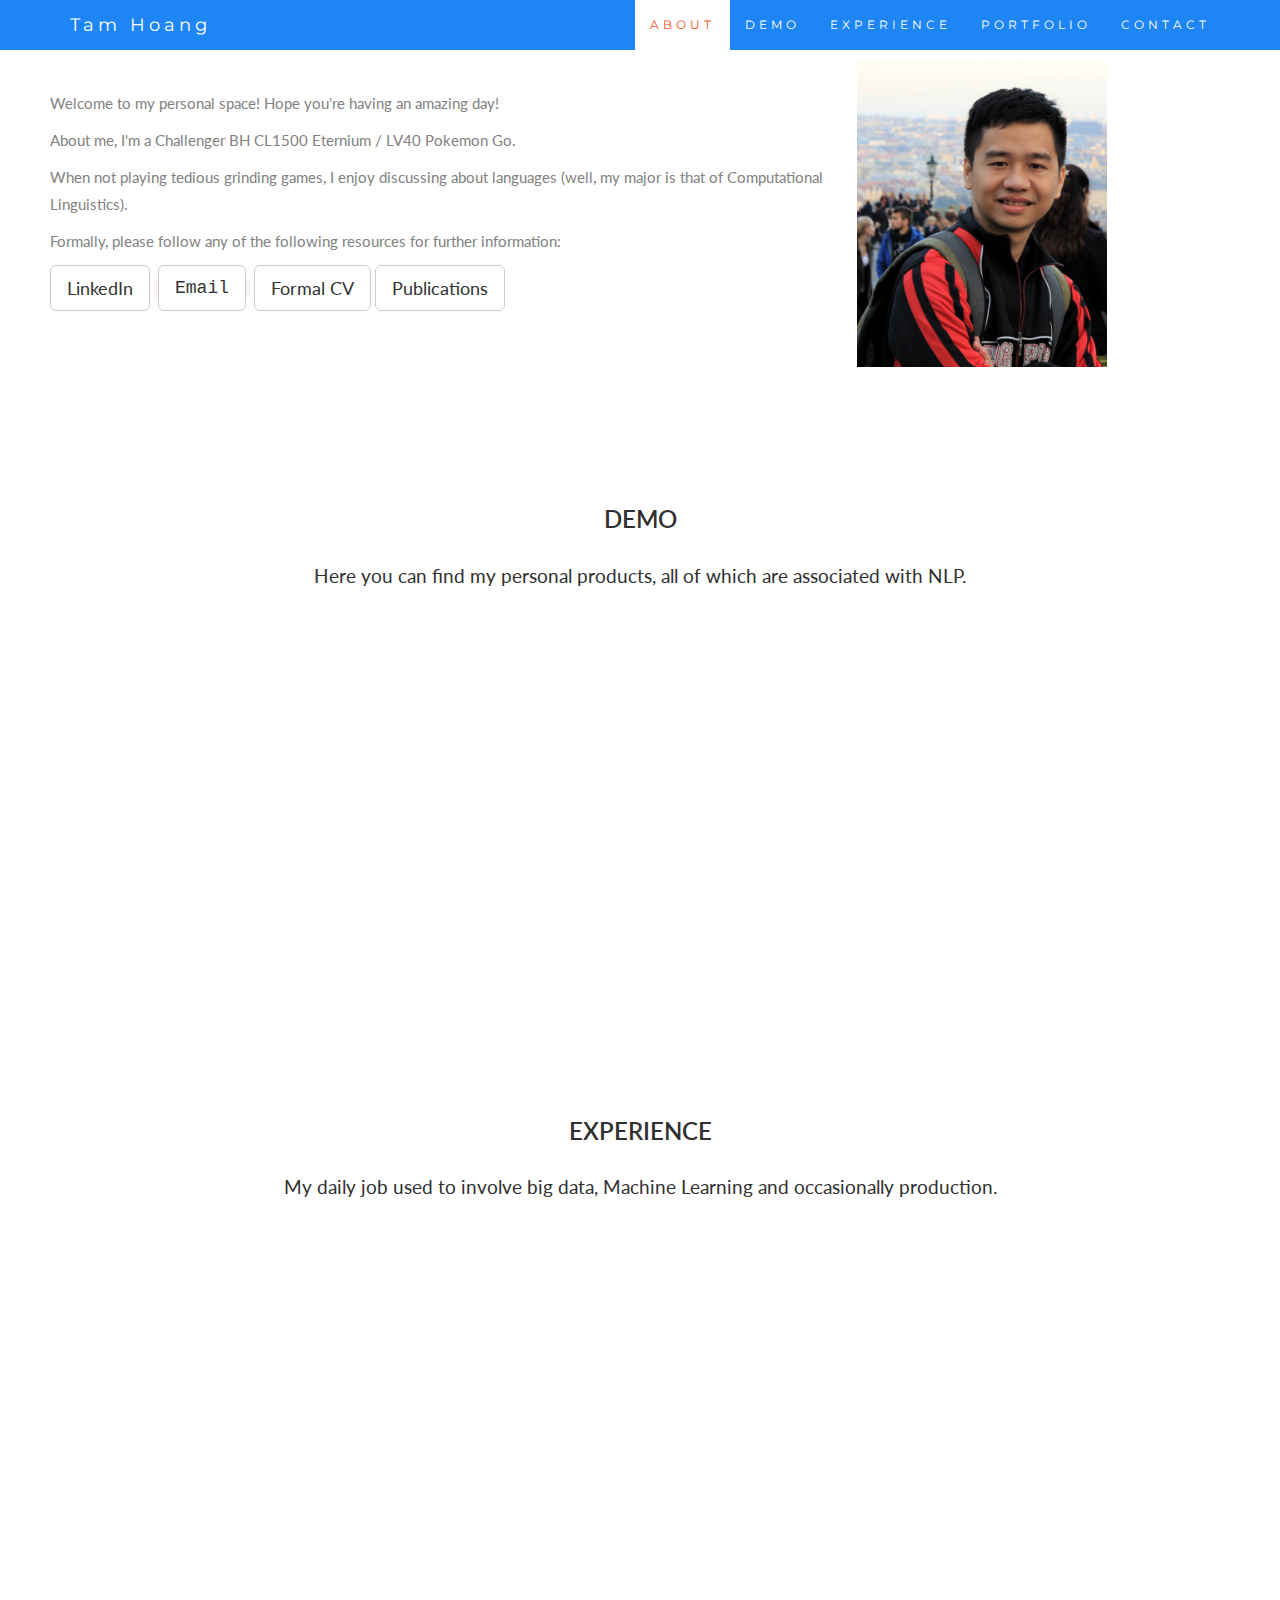
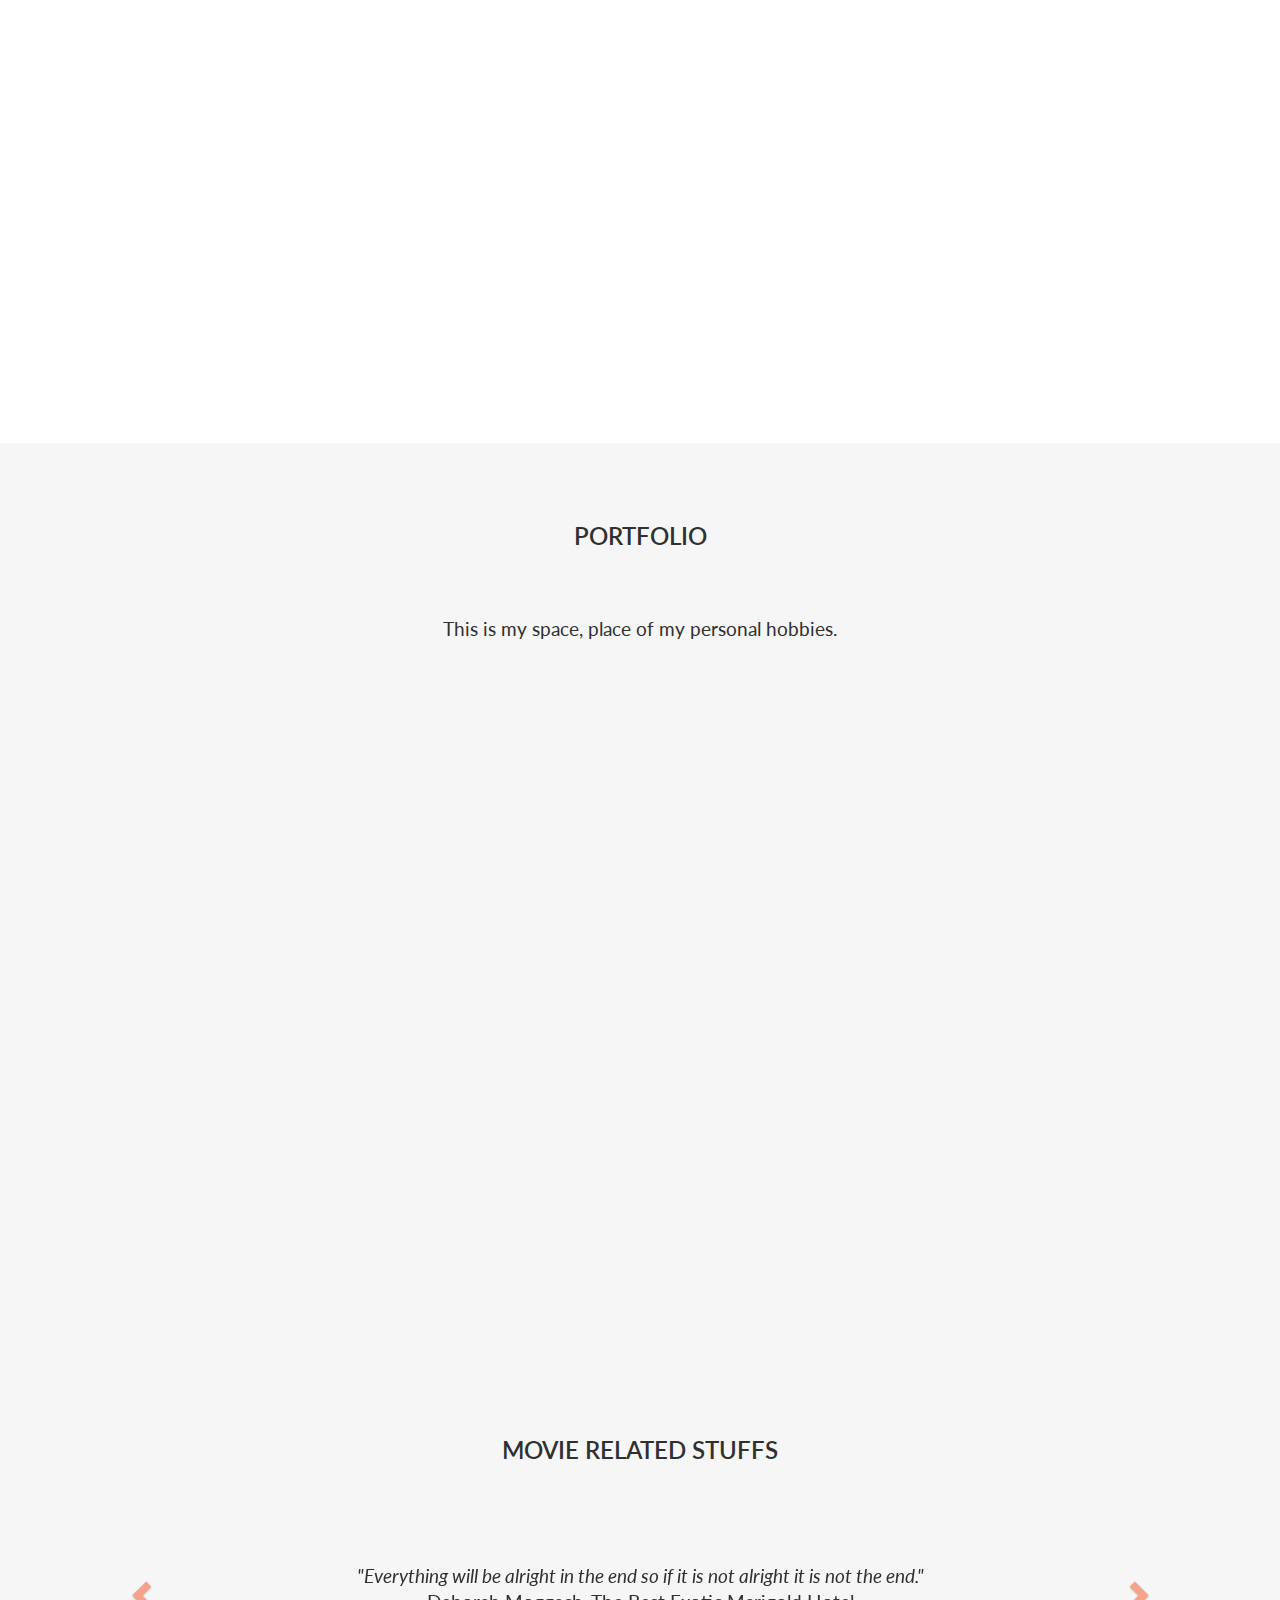
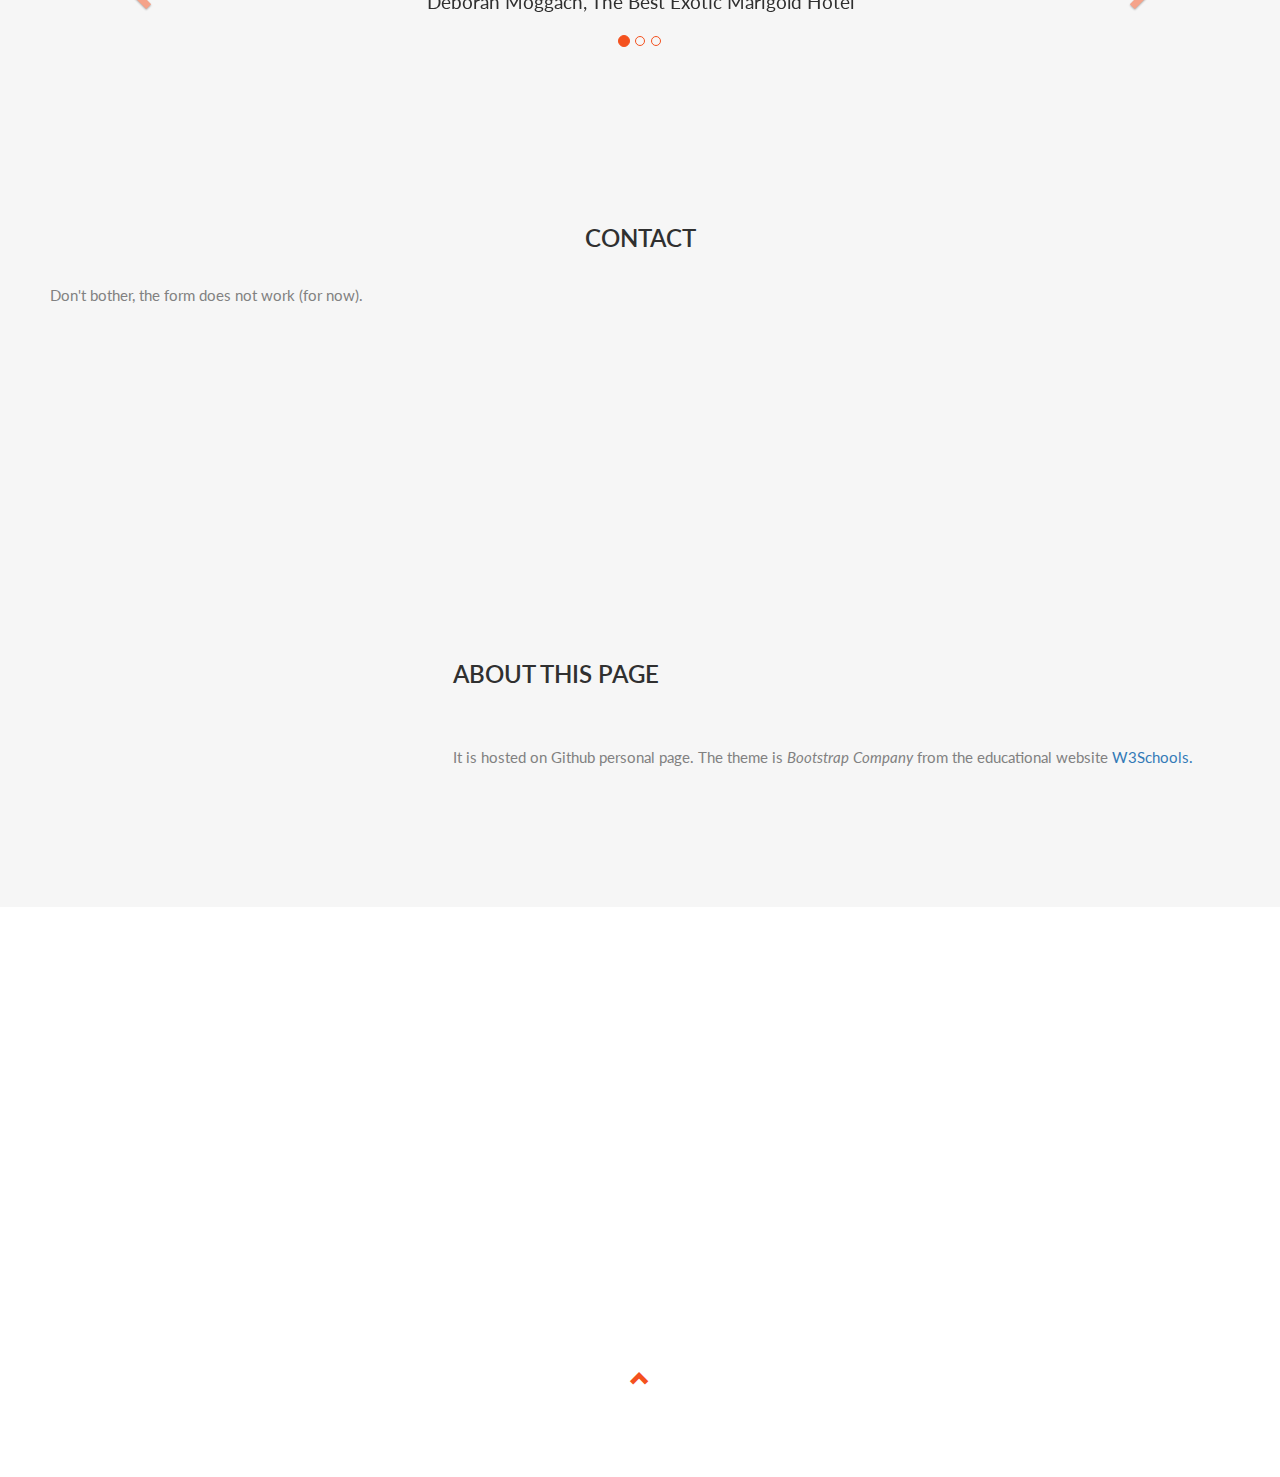
==== commit e90e4b21: "update Pokemon Go Level" ====
--- a/index.html
+++ b/index.html
@@ -268,11 +268,11 @@
       <div class="col-sm-8">
         <h2></h2>
 
-        <p>Hi, stranger! Welcome to my personal space!
-          I hope you're having an amazing day!</p>
+        <p>Welcome to my personal space!
+          Hope you're having an amazing day!</p>
 
         <p>
-          About me, I'm a challenger CL1500 Bounty Hunter with 17M gold in Eternium. 
+          About me, I'm a Challenger BH CL1500 Eternium / LV40 Pokemon Go. 
         </p>
         <p>
          When not playing tedious grinding games, I enjoy discussing about languages (well, my major is that of Computational Linguistics). 
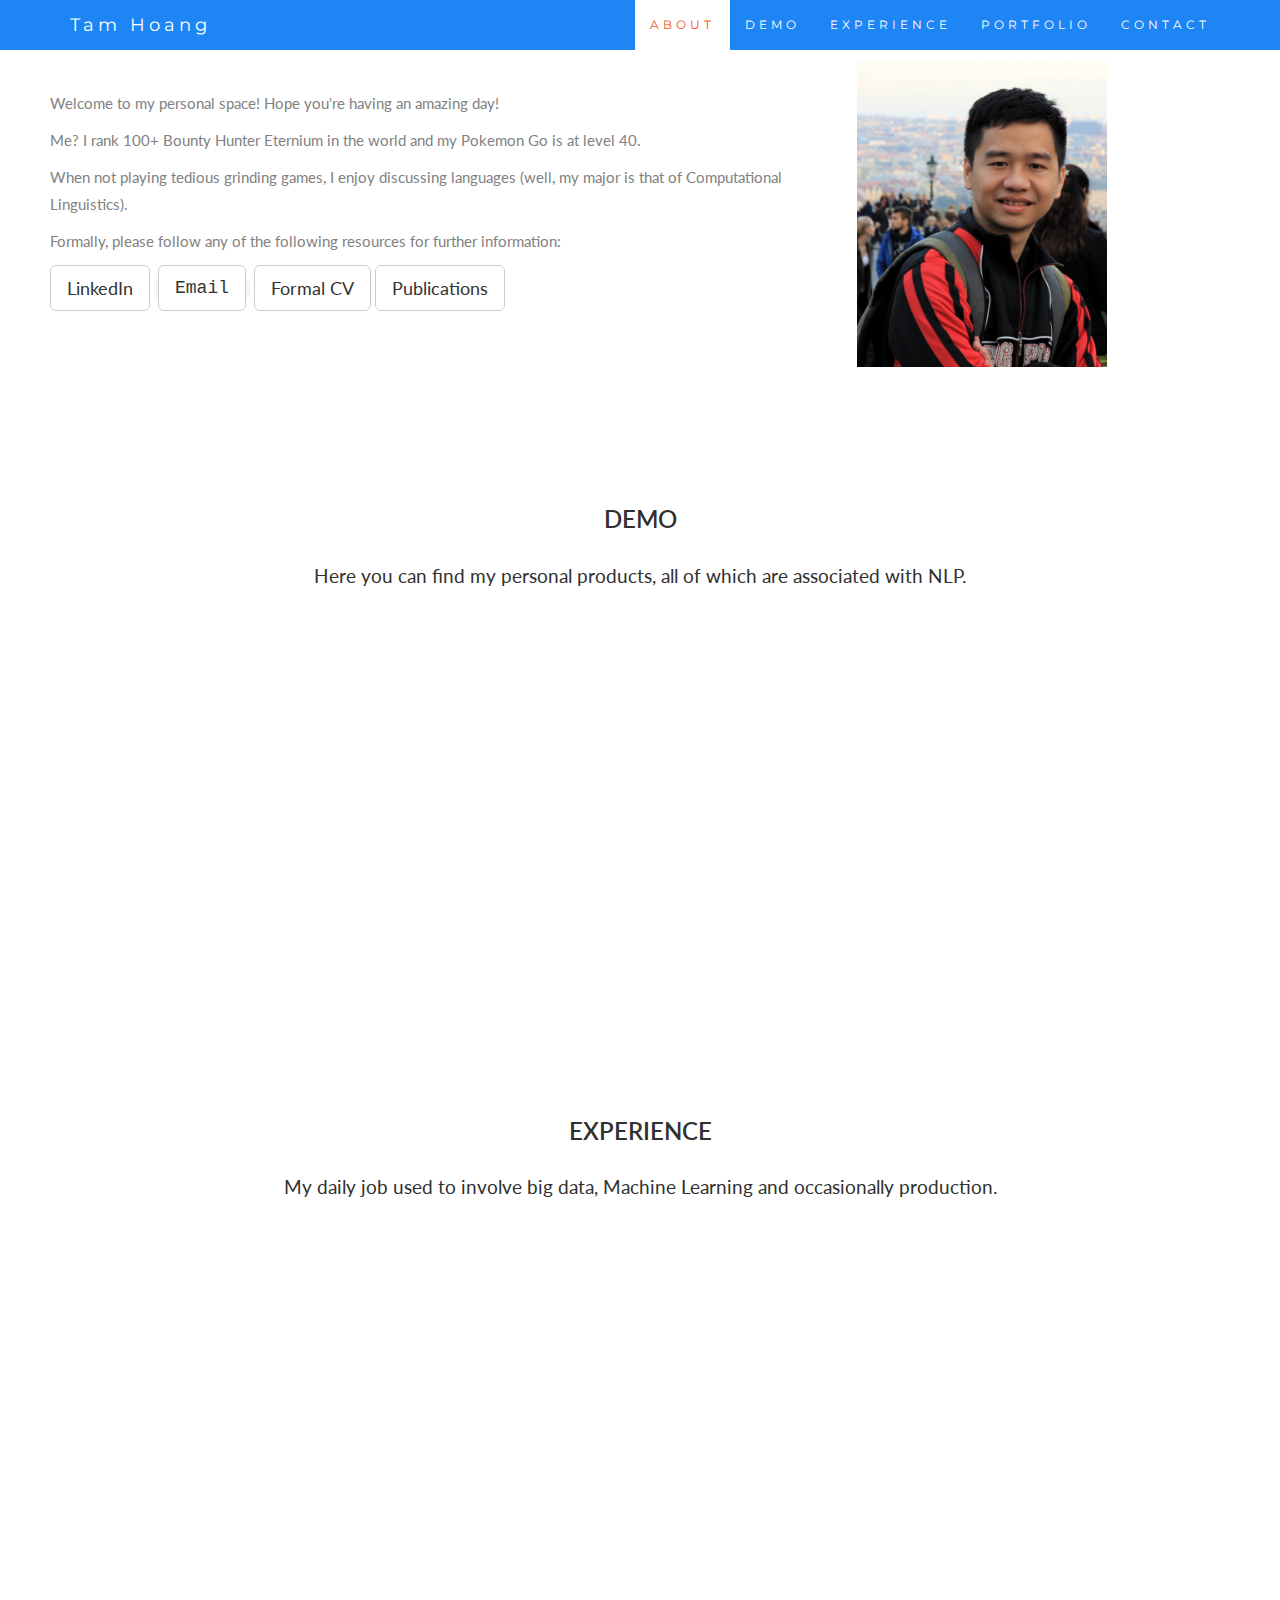
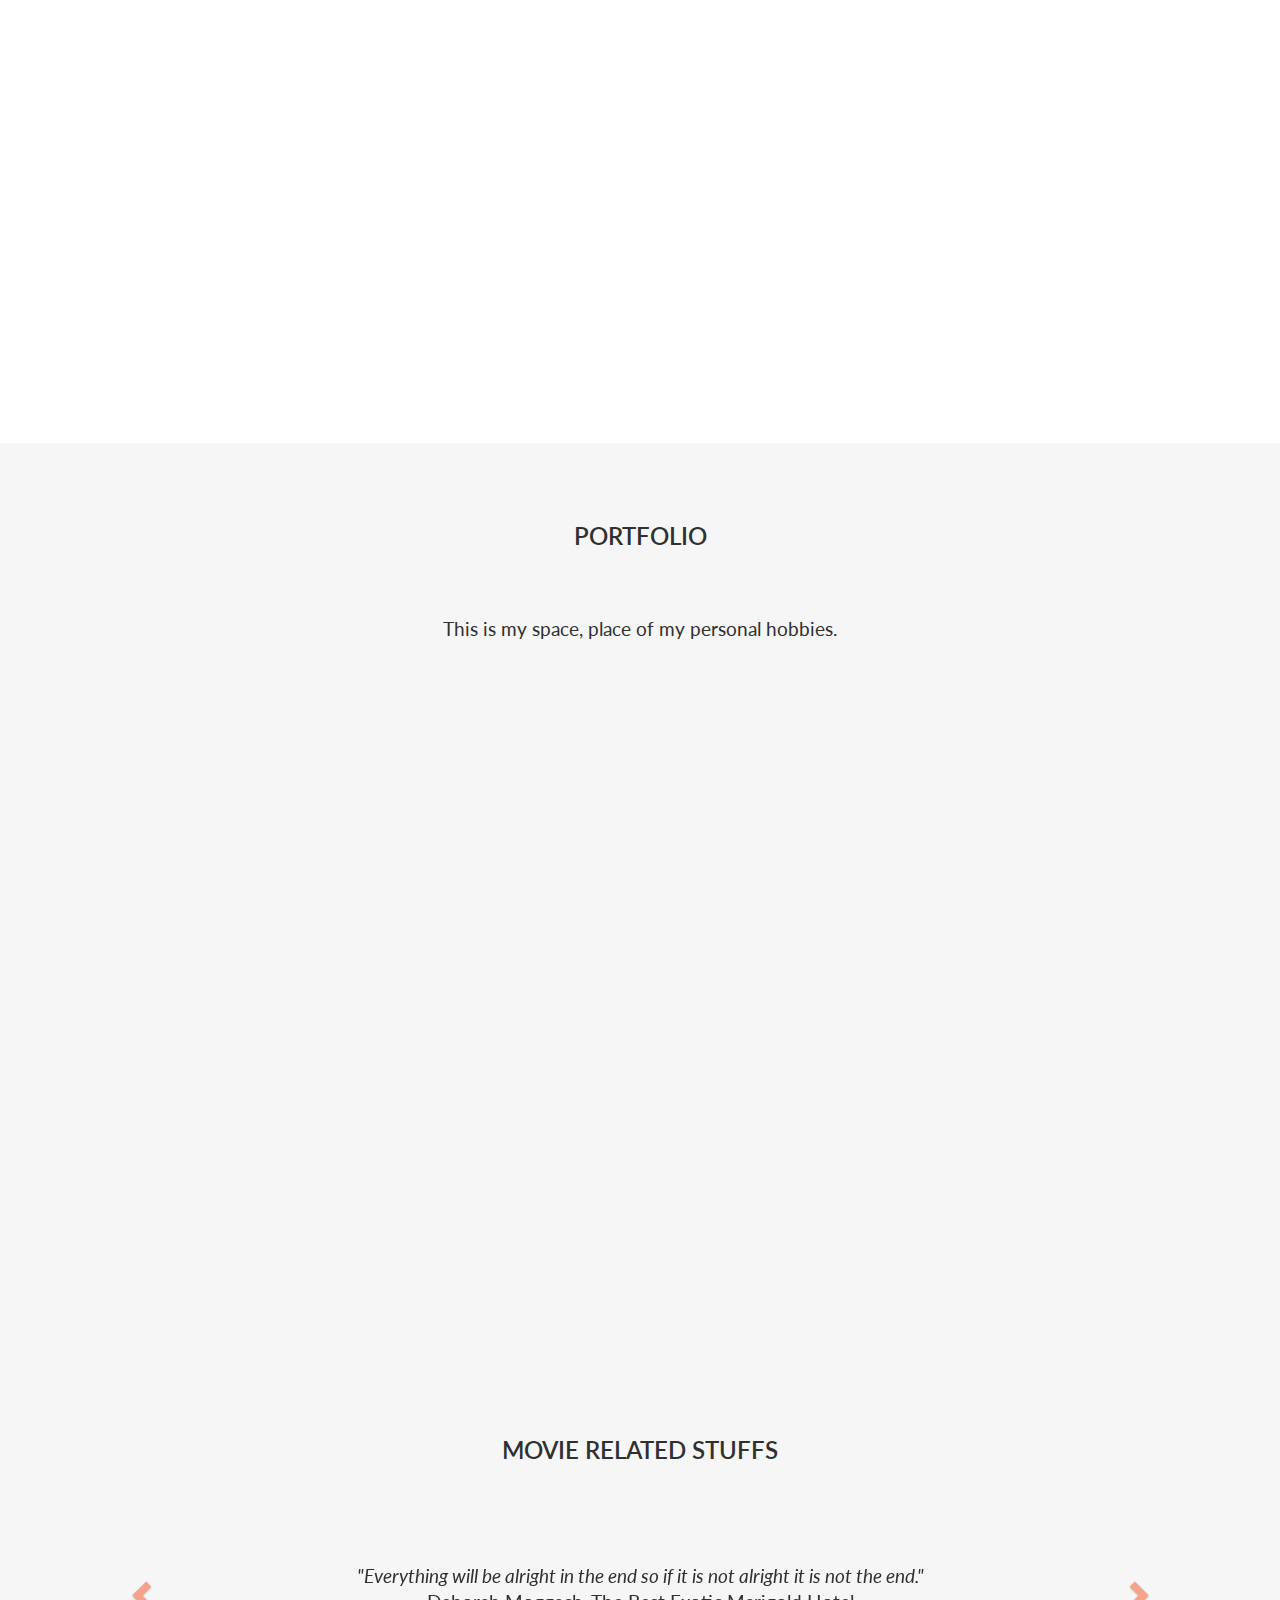
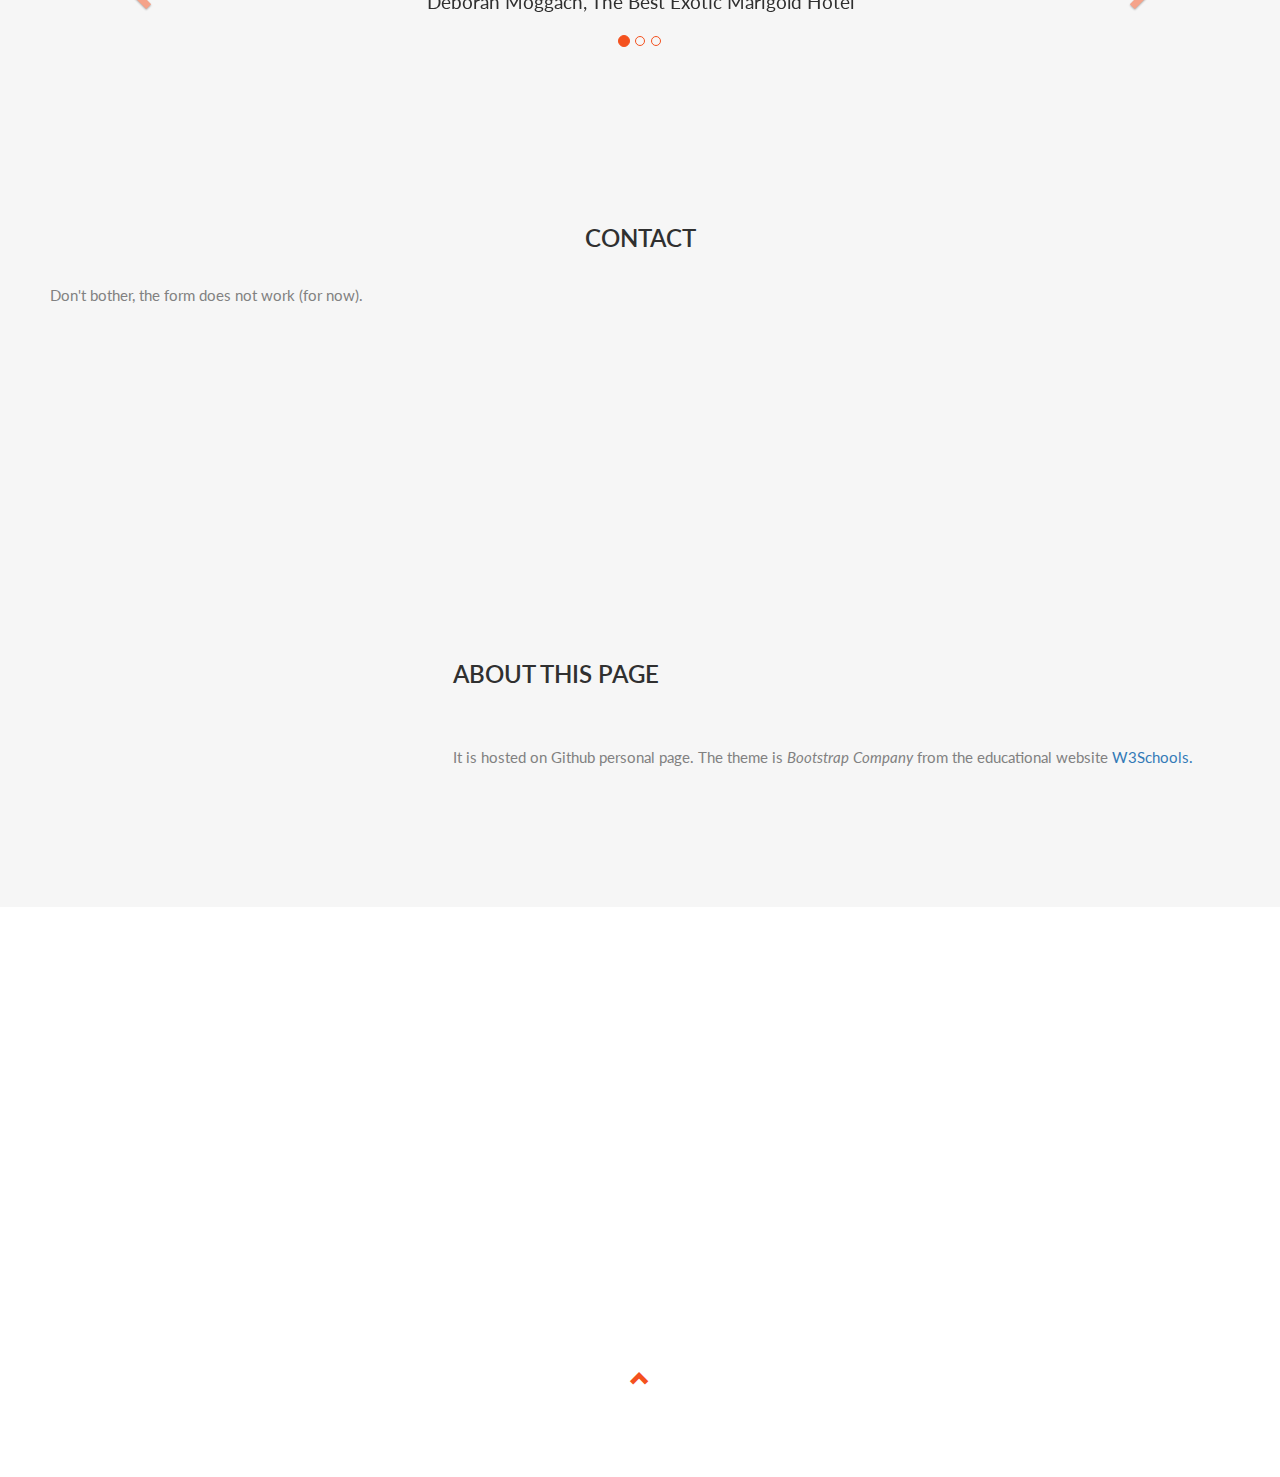
==== commit ca19a09d: "change profile" ====
--- a/index.html
+++ b/index.html
@@ -270,12 +270,11 @@
 
         <p>Welcome to my personal space!
           Hope you're having an amazing day!</p>
-
         <p>
-          About me, I'm a Challenger BH CL1500 Eternium / LV40 Pokemon Go. 
+          Me? I rank 100+ Bounty Hunter Eternium in the world and my Pokemon Go is at level 40. 
         </p>
         <p>
-         When not playing tedious grinding games, I enjoy discussing about languages (well, my major is that of Computational Linguistics). 
+         When not playing tedious grinding games, I enjoy discussing languages (well, my major is that of Computational Linguistics). 
         </p>
 
         <p>Formally, please follow any of the following resources for further information:</p>
